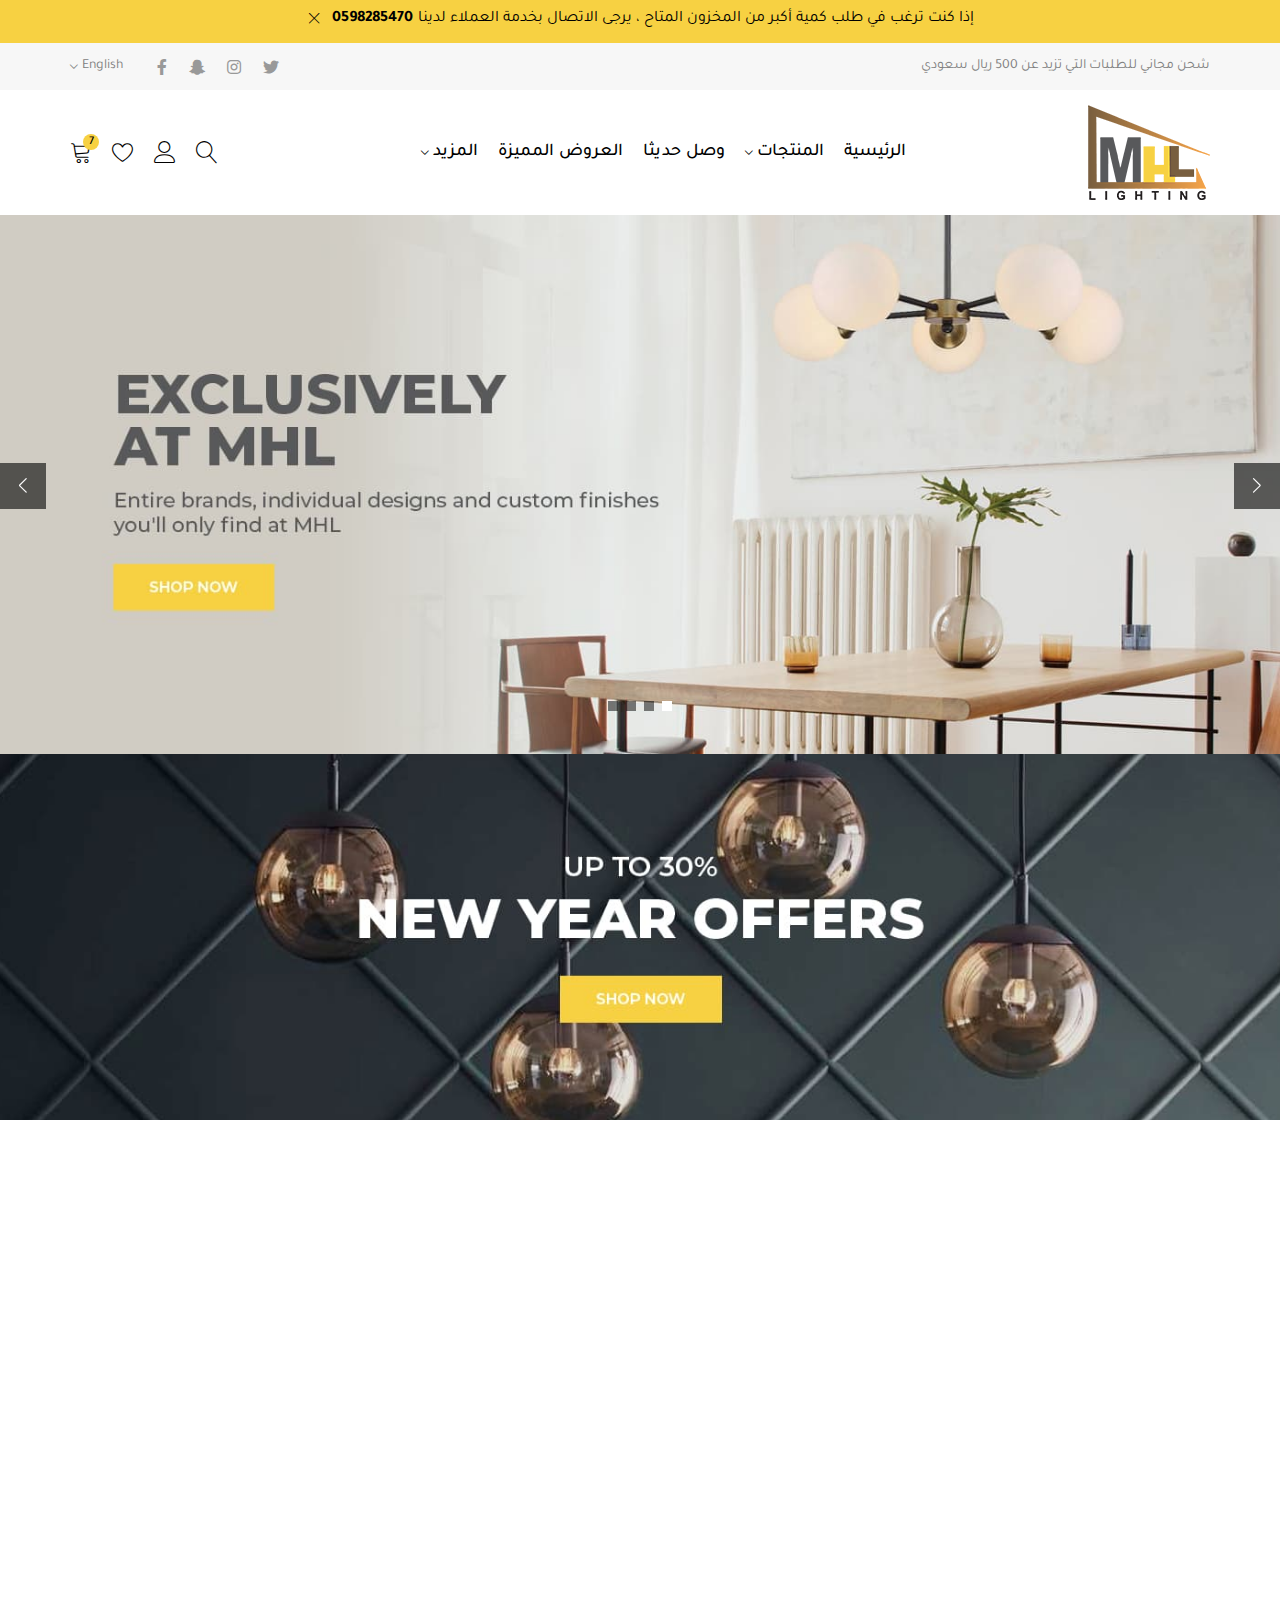
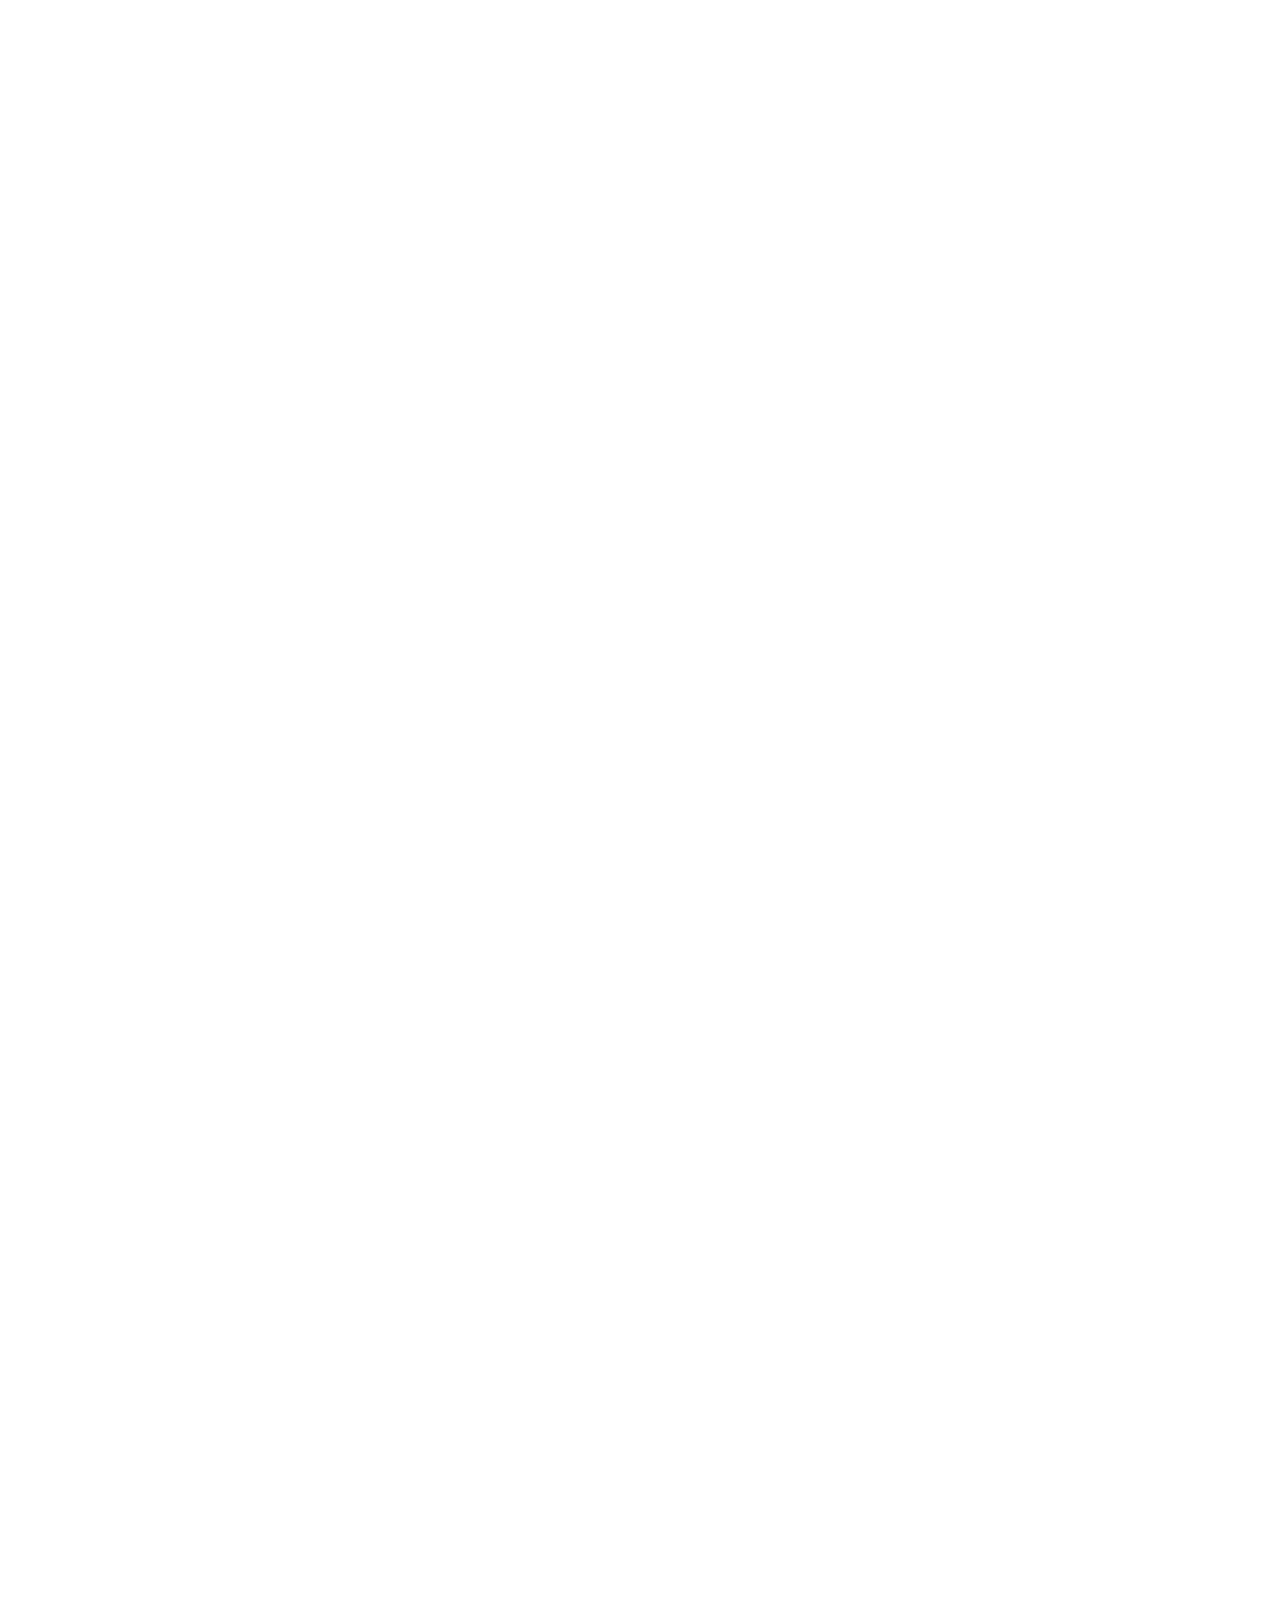
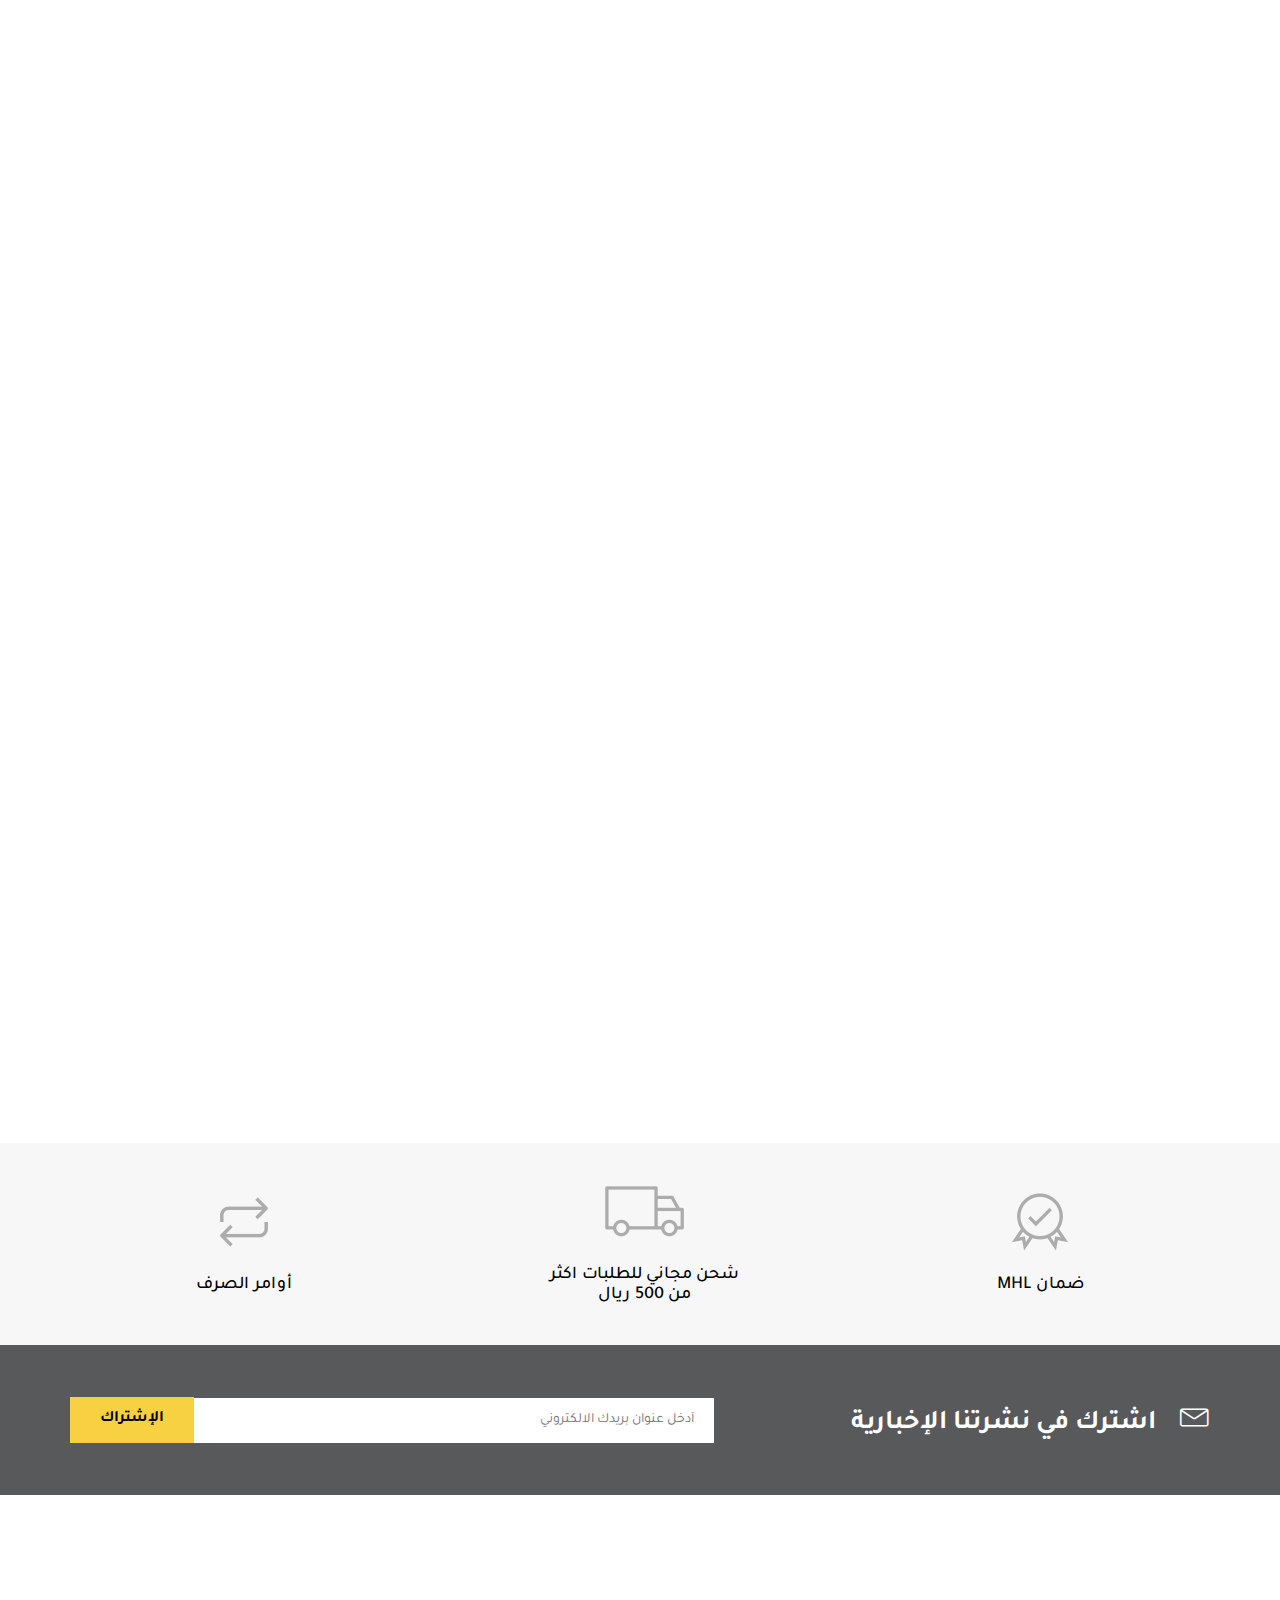
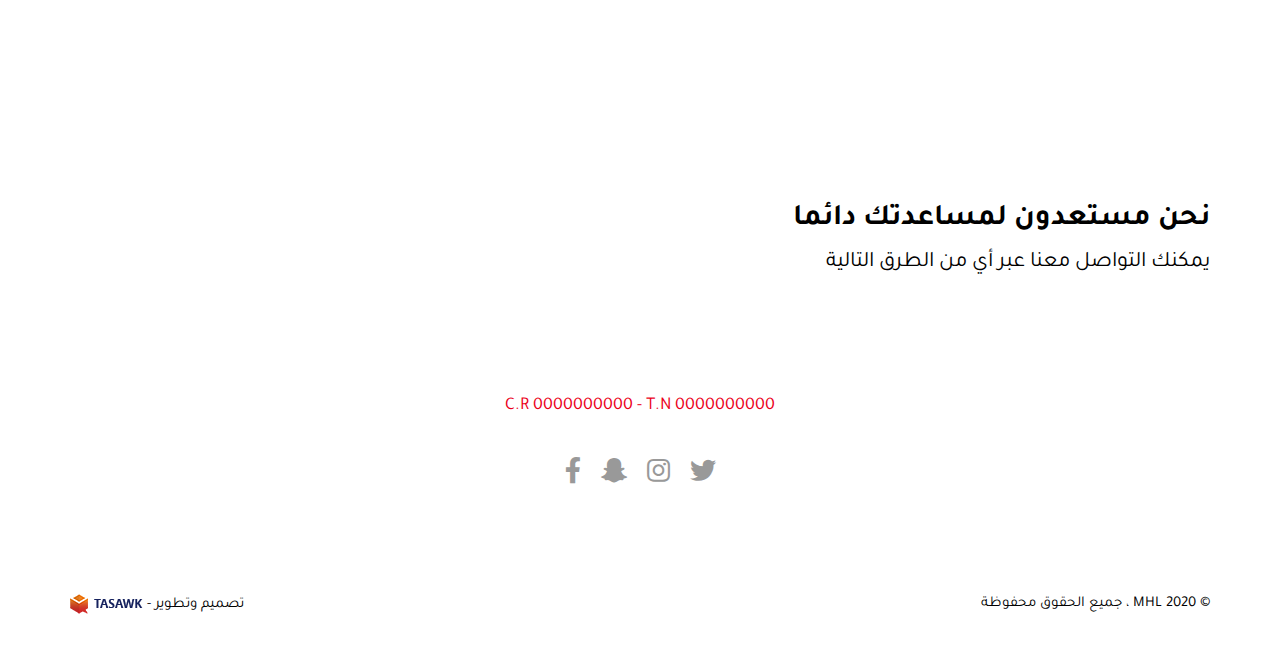
==== index.html @ 30c75af3 "first commit" ====
<!DOCTYPE html>
<html lang="ar" dir="rtl">
  <head>
    <meta charset="UTF-8" />
    <meta name="viewport" content="width=device-width, initial-scale=1.0" />
    <link rel="stylesheet" href="./css/vendor/all.min.css" />
    <link rel="stylesheet" href="./css/vendor/linear.css" />
    <link rel="stylesheet" href="./css/vendor/bootstrap.min.css" />
    <link rel="stylesheet" href="./css/vendor/bootstrap-rtl.min.css" />
    <link rel="stylesheet" href="./css/vendor/aos.css" />
    <link rel="stylesheet" href="./css/vendor/swiper-bundle.css" />
    <link rel="stylesheet" href="./css/main.css" />
    <link rel="shortcut icon" href="./images/favicon.png" />
    <title>محمصة وولف للقهوة المختصة</title>
  </head><!DOCTYPE html>
  <html lang="en" dir="ltr">
    <head>
      <meta charset="UTF-8" />
      <meta name="viewport" content="width=device-width, initial-scale=1.0" />
      <link rel="stylesheet" href="./css/vendor/all.min.css" />
      <link rel="stylesheet" href="./css/vendor/linear.css" />
      <link rel="stylesheet" href="./css/vendor/bootstrap.min.css" />
      <link rel="stylesheet" href="./css/vendor/aos.css" />
      <link rel="stylesheet" href="./css/vendor/swiper-bundle.css" />
      <link rel="stylesheet" href="./css/main.css" />
      <link rel="shortcut icon" href="./images/favicon.png" />
      <title>MODERN HOME LIGHTING</title>
    </head>
  
    <body class="overflow">
      <div class="pre-loader">
        <div class="content">
          <div class="lds-grid">
            <div></div>
            <div></div>
            <div></div>
            <div></div>
            <div></div>
            <div></div>
            <div></div>
            <div></div>
            <div></div>
          </div>
        </div>
      </div>
  
      <nav>
        <div class="nav-top">
          <div class="top" id="top">
            <p>
              إذا كنت ترغب في طلب كمية أكبر من المخزون المتاح ،
              يرجى الاتصال بخدمة العملاء لدينا
              <span class="num">0598285470</span>
              <span
                class="closeit"
                onclick="$('#top').fadeOut(300)"
                ><span class="lnr lnr-cross"></span
              ></span>
            </p>
          </div>
          <div class="bottom">
          <div class="c2">
            <div class="top-head flex-center">
              <p>شحن مجاني للطلبات التي تزيد عن 500 ريال سعودي</p>
            </div>
            <div class="top-body flex-center">
              <div class="social flex-center">
                <div class="social-icon twitter">
                  <a class="flex-center" href="#">
                    <i class="fab fa-twitter"></i
                  ></a>
                </div>
                <div class="social-icon insta">
                  <a class="flex-center" href="#">
                    <i class="fab fa-instagram"></i
                  ></a>
                </div>
                <div class="social-icon snap">
                  <a class="flex-center" href="#">
                    <i class="fab fa-snapchat-ghost"></i
                  ></a>
                </div>
                <div class="social-icon fb">
                  <a class="flex-center" href="#">
                    <i class="fab fa-facebook-f"></i
                  ></a>
                </div>
              </div>
                <div class="top-setting nav-lang">
                  <span class="setting-anchor"> English</span>
                  <div class="top-dropDown">
                    <a href="./index.html" class="drop-link fixall"> <img src="./images/icons/ar.png" alt="ar"> العربية</a>
                    <a href="./index-en.html" class="drop-link fixall"><img src="./images/icons/en.png" alt="en">  English</a>
                  </div>
              </div>
            </div>
          </div>
        </div>
        </div>
        <div class="nav-bottom">
          <div class="c2">
            <div class="nav-logo">
              <a href="#">
                <img src="./images/logo.png" alt=".." />
              </a>
            </div>
            <div class="nava" id="nava">
              <div class="nava-content" id="nava-content">
                <ul>
                  <li><a href="#"> الرئيسية</a></li>
                  <li class="top-setting sm-slide">
                      <a class="setting-anchor drop"
                        >المنتجات</span
                      ></a>
                      <div class="top-dropDown">
                        <a href="#" class="drop-link fixall"><img src="./images/icons/drop.png" alt=".">جميع المنتجات</a>
                        <div class="top-setting in-menu sm-slide">
                          <a class="setting-anchor drop"
                            ><img src="./images/icons/drop.png" alt=".."> إضاءة داخلية</span
                          ></a>
                          <div class="top-dropDown">
                            <a href="#" class="drop-link fixall"><img src="./images/icons/drop.png" alt="..">إنارة الأسقف</a>
                            <a href="#" class="drop-link fixall"><img src="./images/icons/drop.png" alt=".">فريمات
                            </a>
                            <a href="#" class="drop-link fixall"><img src="./images/icons/drop.png" alt=".">الثريات
                            </a>
                            <a href="#" class="drop-link fixall"><img src="./images/icons/drop.png" alt="."> العلاقات
                            </a>
                            <a href="#" class="drop-link fixall"><img src="./images/icons/drop.png" alt=".">الجداريات
                            </a>
                            <a href="#" class="drop-link fixall"><img src="./images/icons/drop.png" alt=".">الفوانيس
                            </a>
                            <a href="#" class="drop-link fixall"><img src="./images/icons/drop.png" alt=".">المصابيح الزخرفية
                            </a>
                            <a href="#" class="drop-link fixall"><img src="./images/icons/drop.png" alt=".">رفائيل المنيوم
                            </a>
                            <a href="#" class="drop-link fixall"><img src="./images/icons/drop.png" alt=".">شريط LED
                            </a>
                          </div>
                        </div>
                        <div class="top-setting in-menu sm-slide">
                          <a class="setting-anchor drop"
                            ><img src="./images/icons/drop.png" alt=".."> إضاءة خارجية</span
                          ></a>
                          <div class="top-dropDown">
                            <a href="#" class="drop-link fixall"><img src="./images/icons/drop.png" alt="..">إنارة الأسقف</a>
                            <a href="#" class="drop-link fixall"><img src="./images/icons/drop.png" alt=".">فريمات
                            </a>
                            <a href="#" class="drop-link fixall"><img src="./images/icons/drop.png" alt=".">الثريات
                            </a>
                            <a href="#" class="drop-link fixall"><img src="./images/icons/drop.png" alt="."> العلاقات
                            </a>
                            <a href="#" class="drop-link fixall"><img src="./images/icons/drop.png" alt=".">الجداريات
                            </a>
                            <a href="#" class="drop-link fixall"><img src="./images/icons/drop.png" alt=".">الفوانيس
                            </a>
                            <a href="#" class="drop-link fixall"><img src="./images/icons/drop.png" alt=".">المصابيح الزخرفية
                            </a>
                            <a href="#" class="drop-link fixall"><img src="./images/icons/drop.png" alt=".">رفائيل المنيوم
                            </a>
                            <a href="#" class="drop-link fixall"><img src="./images/icons/drop.png" alt=".">شريط LED
                            </a>
                          </div>
                        </div>
                        <div class="top-setting in-menu sm-slide">
                          <a class="setting-anchor drop"
                            ><img src="./images/icons/drop.png" alt="..">المفاتيح والمقابس</span
                          ></a>
                          <div class="top-dropDown">
                            <a href="#" class="drop-link fixall"><img src="./images/icons/drop.png" alt="..">إنارة الأسقف</a>
                            <a href="#" class="drop-link fixall"><img src="./images/icons/drop.png" alt=".">فريمات
                            </a>
                            <a href="#" class="drop-link fixall"><img src="./images/icons/drop.png" alt=".">الثريات
                            </a>
                            <a href="#" class="drop-link fixall"><img src="./images/icons/drop.png" alt="."> العلاقات
                            </a>
                            <a href="#" class="drop-link fixall"><img src="./images/icons/drop.png" alt=".">الجداريات
                            </a>
                            <a href="#" class="drop-link fixall"><img src="./images/icons/drop.png" alt=".">الفوانيس
                            </a>
                            <a href="#" class="drop-link fixall"><img src="./images/icons/drop.png" alt=".">المصابيح الزخرفية
                            </a>
                            <a href="#" class="drop-link fixall"><img src="./images/icons/drop.png" alt=".">رفائيل المنيوم
                            </a>
                            <a href="#" class="drop-link fixall"><img src="./images/icons/drop.png" alt=".">شريط LED
                            </a>
                          </div>
                        </div>
                        <a href="#" class="drop-link fixall"><img src="./images/icons/drop.png" alt=".">المنزل الذكي</a>
                      </div>
                  </li>
                  <li><a href="#"> وصل حديثا</a></li>
                  <li><a href="#">العروض المميزة</a></li>
                  <li class="top-setting sm-slide">
                    <a class="setting-anchor drop"
                      >المزيد</span
                    ></a>
                    <div class="top-dropDown">
                      <a href="#" class="drop-link fixall"><img src="./images/icons/drop.png" alt="."> جميع المنتجات</a>
                      <div class="top-setting in-menu sm-slide">
                        <a class="setting-anchor drop"
                          ><img src="./images/icons/drop.png" alt=".."> إضاءة داخلية</span
                        ></a>
                        <div class="top-dropDown">
                          <a href="#" class="drop-link fixall"><img src="./images/icons/drop.png" alt="..">إنارة الأسقف</a>
                          <a href="#" class="drop-link fixall"><img src="./images/icons/drop.png" alt=".">فريمات
                          </a>
                          <a href="#" class="drop-link fixall"><img src="./images/icons/drop.png" alt=".">الثريات
                          </a>
                          <a href="#" class="drop-link fixall"><img src="./images/icons/drop.png" alt="."> العلاقات
                          </a>
                          <a href="#" class="drop-link fixall"><img src="./images/icons/drop.png" alt=".">الجداريات
                          </a>
                          <a href="#" class="drop-link fixall"><img src="./images/icons/drop.png" alt=".">الفوانيس
                          </a>
                          <a href="#" class="drop-link fixall"><img src="./images/icons/drop.png" alt=".">المصابيح الزخرفية
                          </a>
                          <a href="#" class="drop-link fixall"><img src="./images/icons/drop.png" alt=".">رفائيل المنيوم
                          </a>
                          <a href="#" class="drop-link fixall"><img src="./images/icons/drop.png" alt=".">شريط LED
                          </a>
                        </div>
                      </div>
                      <div class="top-setting in-menu sm-slide">
                        <a class="setting-anchor drop"
                          ><img src="./images/icons/drop.png" alt=".."> إضاءة خارجية</span
                        ></a>
                        <div class="top-dropDown">
                          <a href="#" class="drop-link fixall"><img src="./images/icons/drop.png" alt="..">إنارة الأسقف</a>
                          <a href="#" class="drop-link fixall"><img src="./images/icons/drop.png" alt=".">فريمات
                          </a>
                          <a href="#" class="drop-link fixall"><img src="./images/icons/drop.png" alt=".">الثريات
                          </a>
                          <a href="#" class="drop-link fixall"><img src="./images/icons/drop.png" alt="."> العلاقات
                          </a>
                          <a href="#" class="drop-link fixall"><img src="./images/icons/drop.png" alt=".">الجداريات
                          </a>
                          <a href="#" class="drop-link fixall"><img src="./images/icons/drop.png" alt=".">الفوانيس
                          </a>
                          <a href="#" class="drop-link fixall"><img src="./images/icons/drop.png" alt=".">المصابيح الزخرفية
                          </a>
                          <a href="#" class="drop-link fixall"><img src="./images/icons/drop.png" alt=".">رفائيل المنيوم
                          </a>
                          <a href="#" class="drop-link fixall"><img src="./images/icons/drop.png" alt=".">شريط LED
                          </a>
                        </div>
                      </div>
                      <div class="top-setting in-menu sm-slide">
                        <a class="setting-anchor drop"
                          ><img src="./images/icons/drop.png" alt="..">المفاتيح والمقابس</span
                        ></a>
                        <div class="top-dropDown">
                          <a href="#" class="drop-link fixall"><img src="./images/icons/drop.png" alt="..">إنارة الأسقف</a>
                          <a href="#" class="drop-link fixall"><img src="./images/icons/drop.png" alt=".">فريمات
                          </a>
                          <a href="#" class="drop-link fixall"><img src="./images/icons/drop.png" alt=".">الثريات
                          </a>
                          <a href="#" class="drop-link fixall"><img src="./images/icons/drop.png" alt="."> العلاقات
                          </a>
                          <a href="#" class="drop-link fixall"><img src="./images/icons/drop.png" alt=".">الجداريات
                          </a>
                          <a href="#" class="drop-link fixall"><img src="./images/icons/drop.png" alt=".">الفوانيس
                          </a>
                          <a href="#" class="drop-link fixall"><img src="./images/icons/drop.png" alt=".">المصابيح الزخرفية
                          </a>
                          <a href="#" class="drop-link fixall"><img src="./images/icons/drop.png" alt=".">رفائيل المنيوم
                          </a>
                          <a href="#" class="drop-link fixall"><img src="./images/icons/drop.png" alt=".">شريط LED
                          </a>
                        </div>
                      </div>
                      <a href="#" class="drop-link fixall"><img src="./images/icons/drop.png" alt=".">المنزل الذكي</a>
                    </div>
                </li>
                </ul>
              </div>
            </div>
            <div class="nav-icons">
              <div class="menu" id="nava-icon">
                <span class="lnr lnr-menu ico"></span>
              </div>
              <div class="search-btn" id="search-btn">
                <span class="lnr lnr-magnifier ico"></span>
              </div>
              <div class="top-settings user">
                <div class="top-setting">
                  <span class="setting-anchor"
                    ><span class="lnr lnr-user ico"></span
                  ></span>
                  <div class="top-dropDown">
                    <a href="#" class="drop-link fixall">تسجيل الدخول</a>
                    <a href="#" class="drop-link fixall">تسجيل جديد</a>
                  </div>
                </div>
              </div>
              <div class="favourite" id="favourite-btn">
                <span class="lnr lnr-heart ico"></span>
              </div>
              <div class="cart" id="cart-btn">
                <span class="count">7</span>
                <span class="lnr lnr-cart ico"></span>
              </div>
            </div>
          </div>
        </div>
      </nav>
  
      <div class="search-form" id="search-form">
        <div class="close-search" id="close-search">
          <span class="lnr lnr-cross"></span>
        </div>
        <div class="search">
          <form action="#">
            <input
              type="text"
              id="search-input"
              placeholder="البحث"
              autocomplete="false"
            />
            <button class="searching">
              <span class="lnr lnr-magnifier"></span>
            </button>
          </form>
        </div>
      </div>
  
      <header>
        <div class="swiper-container">
          <div class="swiper-wrapper">
            <div class="swiper-slide">
              <a href="#"
                ><img src="./images/header/header.jpg" alt="slide1 banner"
              /></a>
            </div>
            <div class="swiper-slide">
              <a href="#"
                ><img src="./images/header/header.jpg" alt="slide1 banner"
              /></a>
            </div>
            <div class="swiper-slide">
              <a href="#"
                ><img src="./images/header/header.jpg" alt="slide1 banner"
              /></a>
            </div>
            <div class="swiper-slide">
              <a href="#"
                ><img src="./images/header/header.jpg" alt="slide1 banner"
              /></a>
            </div>
          </div>
  
          <div class="swiper-pagination"></div>
  
          <div class="swiper-button-prev"></div>
          <div class="swiper-button-next"></div>
        </div>
      </header>
  
      <section class="banner-container top">
          <div class="banner-content">
            <div class="banner">
              <a href="#"><img src="./images/banners/banner.jpg" alt="banner" /></a>
            </div>
          </div>
      </section>
  
      <section class="banner-container banners">
        <div class="c2">
          <div class="banner-content">
            <div class="banner" data-aos="fade-down-right">
              <a href="#"><img src="./images/banners/1.jpg" alt="banner" /></a>
            </div>
            <div class="banner" data-aos="fade-down-left">
              <a href="#"><img src="./images/banners/2.jpg" alt="banner" /></a>
            </div>
            <div class="banner" data-aos="fade-up-right">
              <a href="#"><img src="./images/banners/3.jpg" alt="banner" /></a>
            </div>
            <div class="banner" data-aos="fade-up-left">
              <a href="#"><img src="./images/banners/4.jpg" alt="banner" /></a>
            </div>
          </div></div>
      </section>
  
      <section class="product-slider">
        <div class="c2">
          <div class="s-head" data-aos="fade-left">
            <h3>وصل حديثا</h3>
          </div>
          <div class="products" data-aos="zoom-in">
            <div class="s-container s-containe">
              <div class="swiper-wrapper">
                <div class="swiper-slide">
                  <div class="product">
                    <div class="product-img">
                      <a href="#">
                        <img src="./images/products/1.jpg" alt="product" />
                        <div class="icon">29٪ خصم</div>
                      </a>
                    </div>
                    <div class="product-disc">
                      <h5><a href="#">مصباح رمادي معلق</a></h5>
  
                      <div class="price flex-center">
                        <div class="now"><span>500</span> <span>ريال</span></div>
                        <div class="price-sale"><span>699</span> <span>ريال</span></div>
                      </div>
  
                    </div>
                  </div>
                </div>
                <div class="swiper-slide">
                  <div class="product">
                    <div class="product-img">
                      <a href="#">
                        <img src="./images/products/2.jpg" alt="product" />
                        <div class="icon">29٪ خصم</div>
                      </a>
                    </div>
                    <div class="product-disc">
                      <h5><a href="#">مصباح رمادي معلق</a></h5>
  
                      <div class="price flex-center">
                        <div class="now"><span>500</span> <span>ريال</span></div>
                        <div class="price-sale"><span>699</span> <span>ريال</span></div>
                      </div>
  
                    </div>
                  </div>
                </div>
                <div class="swiper-slide">
                  <div class="product">
                    <div class="product-img">
                      <a href="#">
                        <img src="./images/products/3.jpg" alt="product" />
                        <div class="icon">29٪ خصم</div>
                      </a>
                    </div>
                    <div class="product-disc">
                      <h5><a href="#">مصباح رمادي معلق</a></h5>
  
                      <div class="price flex-center">
                        <div class="now"><span>500</span> <span>ريال</span></div>
                        <div class="price-sale"><span>699</span> <span>ريال</span></div>
                      </div>
  
                    </div>
                  </div>
                </div>
                <div class="swiper-slide">
                  <div class="product">
                    <div class="product-img">
                      <a href="#">
                        <img src="./images/products/4.jpg" alt="product" />
                        <div class="icon">29٪ خصم</div>
                      </a>
                    </div>
                    <div class="product-disc">
                      <h5><a href="#">مصباح رمادي معلق</a></h5>
  
                      <div class="price flex-center">
                        <div class="now"><span>500</span> <span>ريال</span></div>
                        <div class="price-sale"><span>699</span> <span>ريال</span></div>
                      </div>
  
                    </div>
                  </div>
                </div>
              </div>
  
              <div class="swiper-pagination"></div>
  
              <div class="swiper-button-prev"></div>
              <div class="swiper-button-next"></div>
            </div>
          </div>
        </div>
      </section>
  
      <div id="banner2" class="banner-container">
          <div class="banner-content">
            <div class="banner" data-aos="flip-up">
              <a href="#"><img src="./images/banners/banner2.jpg" alt="banner" /></a>
            </div>
          </div>
      </div>
  
      <section class="product-slider">
        <div class="c2">
          <div class="s-head" data-aos="fade-left">
            <h3>الافضل مبيعا</h3>
          </div>
          <div class="products" data-aos="zoom-in">
            <div class="s-container s-containe">
              <div class="swiper-wrapper">
                <div class="swiper-slide">
                  <div class="product">
                    <div class="product-img">
                      <a href="#">
                        <img src="./images/products/1.jpg" alt="product" />
                        <div class="icon">29٪ خصم</div>
                      </a>
                    </div>
                    <div class="product-disc">
                      <h5><a href="#">مصباح رمادي معلق</a></h5>
  
                      <div class="price flex-center">
                        <div class="now"><span>500</span> <span>ريال</span></div>
                        <div class="price-sale"><span>699</span> <span>ريال</span></div>
                      </div>
  
                    </div>
                  </div>
                </div>
                <div class="swiper-slide">
                  <div class="product">
                    <div class="product-img">
                      <a href="#">
                        <img src="./images/products/2.jpg" alt="product" />
                        <div class="icon">29٪ خصم</div>
                      </a>
                    </div>
                    <div class="product-disc">
                      <h5><a href="#">مصباح رمادي معلق</a></h5>
  
                      <div class="price flex-center">
                        <div class="now"><span>500</span> <span>ريال</span></div>
                        <div class="price-sale"><span>699</span> <span>ريال</span></div>
                      </div>
  
                    </div>
                  </div>
                </div>
                <div class="swiper-slide">
                  <div class="product">
                    <div class="product-img">
                      <a href="#">
                        <img src="./images/products/3.jpg" alt="product" />
                        <div class="icon">29٪ خصم</div>
                      </a>
                    </div>
                    <div class="product-disc">
                      <h5><a href="#">مصباح رمادي معلق</a></h5>
  
                      <div class="price flex-center">
                        <div class="now"><span>500</span> <span>ريال</span></div>
                        <div class="price-sale"><span>699</span> <span>ريال</span></div>
                      </div>
  
                    </div>
                  </div>
                </div>
                <div class="swiper-slide">
                  <div class="product">
                    <div class="product-img">
                      <a href="#">
                        <img src="./images/products/4.jpg" alt="product" />
                        <div class="icon">29٪ خصم</div>
                      </a>
                    </div>
                    <div class="product-disc">
                      <h5><a href="#">مصباح رمادي معلق</a></h5>
  
                      <div class="price flex-center">
                        <div class="now"><span>500</span> <span>ريال</span></div>
                        <div class="price-sale"><span>699</span> <span>ريال</span></div>
                      </div>
  
                    </div>
                  </div>
                </div>
              </div>
  
              <div class="swiper-pagination"></div>
  
              <div class="swiper-button-prev"></div>
              <div class="swiper-button-next"></div>
            </div>
          </div>
        </div>
      </section>
  
      <section class="product-slider">
        <div class="c2">
          <div class="s-head" data-aos="fade-left">
            <h3>مبيعات الجملة</h3>
          </div>
          <div class="products" data-aos="zoom-in">
            <div class="s-container s-containe">
              <div class="swiper-wrapper">
                <div class="swiper-slide">
                  <div class="product">
                    <div class="product-img">
                      <a href="#">
                        <img src="./images/products/1.jpg" alt="product" />
                        <div class="icon">29٪ خصم</div>
                      </a>
                    </div>
                    <div class="product-disc">
                      <h5><a href="#">مصباح رمادي معلق</a></h5>
  
                      <div class="price flex-center">
                        <div class="now"><span>500</span> <span>ريال</span></div>
                        <div class="price-sale"><span>699</span> <span>ريال</span></div>
                      </div>
  
                    </div>
                  </div>
                </div>
                <div class="swiper-slide">
                  <div class="product">
                    <div class="product-img">
                      <a href="#">
                        <img src="./images/products/2.jpg" alt="product" />
                        <div class="icon">29٪ خصم</div>
                      </a>
                    </div>
                    <div class="product-disc">
                      <h5><a href="#">مصباح رمادي معلق</a></h5>
  
                      <div class="price flex-center">
                        <div class="now"><span>500</span> <span>ريال</span></div>
                        <div class="price-sale"><span>699</span> <span>ريال</span></div>
                      </div>
  
                    </div>
                  </div>
                </div>
                <div class="swiper-slide">
                  <div class="product">
                    <div class="product-img">
                      <a href="#">
                        <img src="./images/products/3.jpg" alt="product" />
                        <div class="icon">29٪ خصم</div>
                      </a>
                    </div>
                    <div class="product-disc">
                      <h5><a href="#">مصباح رمادي معلق</a></h5>
  
                      <div class="price flex-center">
                        <div class="now"><span>500</span> <span>ريال</span></div>
                        <div class="price-sale"><span>699</span> <span>ريال</span></div>
                      </div>
  
                    </div>
                  </div>
                </div>
                <div class="swiper-slide">
                  <div class="product">
                    <div class="product-img">
                      <a href="#">
                        <img src="./images/products/4.jpg" alt="product" />
                        <div class="icon">29٪ خصم</div>
                      </a>
                    </div>
                    <div class="product-disc">
                      <h5><a href="#">مصباح رمادي معلق</a></h5>
  
                      <div class="price flex-center">
                        <div class="now"><span>500</span> <span>ريال</span></div>
                        <div class="price-sale"><span>699</span> <span>ريال</span></div>
                      </div>
  
                    </div>
                  </div>
                </div>
              </div>
  
              <div class="swiper-pagination"></div>
  
              <div class="swiper-button-prev"></div>
              <div class="swiper-button-next"></div>
            </div>
          </div>
        </div>
      </section>
  
      <section class="banner-container banners banner-two">
        <div class="c2">
          <div class="banner-content">
            <div class="banner" data-aos="fade-left">
              <a href="#"><img src="./images/banners/5.jpg" alt="banner" /></a>
            </div>
            <div class="banner" data-aos="fade-right">
              <a href="#"><img src="./images/banners/6.jpg" alt="banner" /></a>
            </div>
          </div>
        </div>
      </section>
  
      <section class="notes">
        <div class="c2">
          <div class="notes-content">
            <div class="note">
              <div class="note-icon"><img src="./images/icons/1.png" alt=".."></div>
              <div class="note-body">
                <h4>ضمان MHL</h4>
              </div>
            </div>
            <div class="note">
              <div class="note-icon"><img src="./images/icons/2.png" alt=".."></div>
              <div class="note-body">
                <h4>شحن مجاني للطلبات
                  اكثر من 500 ريال</h4>
              </div>
            </div>
            <div class="note">
              <div class="note-icon"><img src="./images/icons/3.png" alt=".."></div>
              <div class="note-body">
                <h4>أوامر الصرف</h4>
              </div>
            </div>
          </div>
        </div>
      </section>
  
      <section class="newsletter">
        <div class="c2">
          <div class="news-body">
            <div class="news-text"> 
              <span class="lnr lnr-envelope"></span>
              <h3> اشترك في نشرتنا الإخبارية</h3>
            </div>
            <form action="#">
              <input type="text" placeholder="أدخل عنوان بريدك الالكتروني" />
              <button class="send-btn flex-center">
                الإشتراك
              </button>
            </form>
          </div> 
         </div>
      </section>
  
      <footer>
        <div class="c2">
          <div class="footer-top">
            <div 
             class="footer-logo"
             data-aos="fade-left"
             data-aos-delay="300">
              <img src="./images/logo.png" alt="..">
              <p>لوريم ايبسوم دولار سيت أميت ,كونسيكتيتور أدايبا يسكينج أليايت,سيت دو أيوسمود تيمبور

                أنكايديديونتيوت لابوري ات دولار ماجنا أليكيوا</p>
            </div>
            <div
              class="info footer-list"
              data-aos="fade-left"
              data-aos-delay="0"
              data-target="#collapse1"
              aria-expanded="false"
              aria-controls="collapse1"
            >
              <div class="head">
                <h4>معلومات <span class="lnr lnr-chevron-down"></span></h4>
              </div>
              <ul id="collapse1">
                <li><a href="#">من نحن</a></li>
                <li><a href="#">معلومات الشحن</a></li>
                <li><a href="#">الخصوصية</a></li>
                <li><a href="#">شروط الاستخدام</a></li>
              </ul>
            </div>
            <div
              class="cust footer-list"
              data-aos="fade-left"
              data-aos-delay="200"
              data-target="#collapse3"
              aria-expanded="false"
              aria-controls="collapse3"
            >
              <div class="head">
                <h4>
                  خدمة العملاء <span class="lnr lnr-chevron-down"></span>
                </h4>
              </div>
              <ul id="collapse3">
                <li><a href="#">اتصل بنا</a></li>
                <li><a href="#">ارجاع الطلب</a></li>
                <li><a href="#">خريطة الموقع</a></li>
              </ul>
            </div>
            <div
              class="adds footer-list"
              data-aos="fade-left"
              data-aos-delay="300"
              data-target="#collapse2"
              aria-expanded="false"
              aria-controls="collapse2"
            >
              <div class="head">
                <h4>اضافات <span class="lnr lnr-chevron-down"></span></h4>
              </div>
              <ul id="collapse2">
                <li><a href="#">الشركات </a></li>
                <li><a href="#">قسائم الهدايا</a></li>
                <li><a href="#">الشركات التابعة</a></li>
                <li><a href="#">العروض المميزة</a></li>
              </ul>
            </div>
            <div
              class="account footer-list"
              data-aos="fade-right"
              data-aos-delay="400"
              data-target="#collapse4"
              aria-expanded="false"
              aria-controls="collapse4"
            >
              <div class="head">
                <h4>حسابى <span class="lnr lnr-chevron-down"></span></h4>
              </div>
              <ul id="collapse4">
                <li><a href="#">حسابى</a></li>
                <li><a href="#">طلباتى</a></li>
                <li><a href="#">قائمة رغباتى</a></li>
                <li><a href="#">القائمة البريدية</a></li>
              </ul>
            </div>
          </div>
          <div class="contact">
            <div class="contact-head">
              <h2>نحن مستعدون لمساعدتك دائما</h2>
              <p>يمكنك التواصل معنا عبر أي من الطرق التالية</p>
            </div>
            <div class="contact-content">
            <div class="contact-info"   data-aos="fade-left"
            data-aos-delay="300">
              <div class="contact-icon">
                <div class="icon"><i class="fas fa-exclamation-circle"></i></div>
              </div>
              <div class="contact-body">
                <h3>الموقع</h3>
                <h4>الملز - الرياض</h4>
              </div>
            </div>
            <div class="contact-info"   data-aos="fade-left"
            data-aos-delay="0">
              <div class="contact-icon">
                <div class="icon"><i class="fas fa-envelope"></i></div>
              </div>
              <div class="contact-body">
                <h3>الدعم عبر البريد الإلكتروني</h3>
                <h4><a href="mailto:info@mhl.com">info@mhl.com</a></h4>
              </div>
            </div>
            <div class="contact-info"   data-aos="fade-right"
            data-aos-delay="0">
              <div class="contact-icon">
                <div class="icon"><i class="fas fa-phone-alt"></i></div>
              </div>
              <div class="contact-body">
                <h3>الدعم عبر الهاتف</h3>
                <h4><a href="tel:920006618"> 920006618</a></h4>
              </div>
            </div>
            <div class="contact-info"  data-aos="fade-right"
            data-aos-delay="300">
              <div class="contact-icon">
                <div class="icon"><i class="fab fa-whatsapp"></i></div>
              </div>
              <div class="contact-body">
                <h3>رسالة Whatsapp</h3>
                <h4> <a href="tel:0542431000">0542431000</a></h4>
              </div>
            </div>
          </div>
          <div class="num">C.R 0000000000  <span>-</span><br>   T.N 0000000000</div>
          </div>
          <div class="social flex-center">
            <div class="social-icon ">
              <a class="flex-center" href="#">
                <i class="fab fa-twitter"></i
              ></a>
            </div>
            <div class="social-icon ">
              <a class="flex-center" href="#">
                <i class="fab fa-instagram"></i
              ></a>
            </div>
            <div class="social-icon ">
              <a class="flex-center" href="#">
                <i class="fab fa-snapchat-ghost"></i
              ></a>
            </div>
            <div class="social-icon ">
              <a class="flex-center" href="#">
                <i class="fab fa-facebook-f"></i
              ></a>
            </div>
          </div>
          <div class="payment" data-aos="zoom-in" data-aos-offset="0">
            <img src="./images/footer/1.png" alt=".." />
            <img src="./images/footer/2.png" alt=".." />
            <img src="./images/footer/3.png" alt=".." />
            <img src="./images/footer/4.png" alt=".." />
            <img src="./images/footer/5.png" alt=".." />
            <img src="./images/footer/6.png" alt=".." />
          </div>
          <div class="credit">
            <p>&copy; MHL 2020 ، جميع الحقوق محفوظة</p>
            <p>
              تصميم وتطوير -
              <a href="https://tasawk.com.sa/" target="_blank"
                ><img src="./images/icons/footer-en.png" alt=".."
              /></a>
            </p>
          </div>
        </div>
      </footer>
  
      <div
        id="up"
        class="up flex-center"
        onclick="window.scroll({top: 0,behavior: 'smooth'});"
      >
        <i class="fas fa-chevron-up"></i>
      </div>
  
      <script src="./js/vendor/jquery.min.js"></script>
      <script src="./js/vendor/bootstrap.min.js"></script>
      <script src="./js/vendor/swiper-bundle.js"></script>
      <script src="./js/vendor/aos.js"></script>
      <script src="./js/main.js"></script>
    </body>
  </html>
  
</html>
---- css/vendor/linear.css ----
@font-face {
	font-family: 'Linearicons-Free';
	src:url('fonts/Linearicons-Free.eot?w118d');
	src:url('fonts/Linearicons-Free.eot?#iefixw118d') format('embedded-opentype'),
		url('fonts/Linearicons-Free.woff2?w118d') format('woff2'),
		url('fonts/Linearicons-Free.woff?w118d') format('woff'),
		url('fonts/Linearicons-Free.ttf?w118d') format('truetype'),
		url('fonts/Linearicons-Free.svg?w118d#Linearicons-Free') format('svg');
	font-weight: normal;
	font-style: normal;
}

.lnr {
	font-family: 'Linearicons-Free';
	speak: none;
	font-style: normal;
	font-weight: normal;
	font-variant: normal;
	text-transform: none;
	line-height: 1;

	/* Better Font Rendering =========== */
	-webkit-font-smoothing: antialiased;
	-moz-osx-font-smoothing: grayscale;
}

.lnr-home:before {
	content: "\e800";
}
.lnr-apartment:before {
	content: "\e801";
}
.lnr-pencil:before {
	content: "\e802";
}
.lnr-magic-wand:before {
	content: "\e803";
}
.lnr-drop:before {
	content: "\e804";
}
.lnr-lighter:before {
	content: "\e805";
}
.lnr-poop:before {
	content: "\e806";
}
.lnr-sun:before {
	content: "\e807";
}
.lnr-moon:before {
	content: "\e808";
}
.lnr-cloud:before {
	content: "\e809";
}
.lnr-cloud-upload:before {
	content: "\e80a";
}
.lnr-cloud-download:before {
	content: "\e80b";
}
.lnr-cloud-sync:before {
	content: "\e80c";
}
.lnr-cloud-check:before {
	content: "\e80d";
}
.lnr-database:before {
	content: "\e80e";
}
.lnr-lock:before {
	content: "\e80f";
}
.lnr-cog:before {
	content: "\e810";
}
.lnr-trash:before {
	content: "\e811";
}
.lnr-dice:before {
	content: "\e812";
}
.lnr-heart:before {
	content: "\e813";
}
.lnr-star:before {
	content: "\e814";
}
.lnr-star-half:before {
	content: "\e815";
}
.lnr-star-empty:before {
	content: "\e816";
}
.lnr-flag:before {
	content: "\e817";
}
.lnr-envelope:before {
	content: "\e818";
}
.lnr-paperclip:before {
	content: "\e819";
}
.lnr-inbox:before {
	content: "\e81a";
}
.lnr-eye:before {
	content: "\e81b";
}
.lnr-printer:before {
	content: "\e81c";
}
.lnr-file-empty:before {
	content: "\e81d";
}
.lnr-file-add:before {
	content: "\e81e";
}
.lnr-enter:before {
	content: "\e81f";
}
.lnr-exit:before {
	content: "\e820";
}
.lnr-graduation-hat:before {
	content: "\e821";
}
.lnr-license:before {
	content: "\e822";
}
.lnr-music-note:before {
	content: "\e823";
}
.lnr-film-play:before {
	content: "\e824";
}
.lnr-camera-video:before {
	content: "\e825";
}
.lnr-camera:before {
	content: "\e826";
}
.lnr-picture:before {
	content: "\e827";
}
.lnr-book:before {
	content: "\e828";
}
.lnr-bookmark:before {
	content: "\e829";
}
.lnr-user:before {
	content: "\e82a";
}
.lnr-users:before {
	content: "\e82b";
}
.lnr-shirt:before {
	content: "\e82c";
}
.lnr-store:before {
	content: "\e82d";
}
.lnr-cart:before {
	content: "\e82e";
}
.lnr-tag:before {
	content: "\e82f";
}
.lnr-phone-handset:before {
	content: "\e830";
}
.lnr-phone:before {
	content: "\e831";
}
.lnr-pushpin:before {
	content: "\e832";
}
.lnr-map-marker:before {
	content: "\e833";
}
.lnr-map:before {
	content: "\e834";
}
.lnr-location:before {
	content: "\e835";
}
.lnr-calendar-full:before {
	content: "\e836";
}
.lnr-keyboard:before {
	content: "\e837";
}
.lnr-spell-check:before {
	content: "\e838";
}
.lnr-screen:before {
	content: "\e839";
}
.lnr-smartphone:before {
	content: "\e83a";
}
.lnr-tablet:before {
	content: "\e83b";
}
.lnr-laptop:before {
	content: "\e83c";
}
.lnr-laptop-phone:before {
	content: "\e83d";
}
.lnr-power-switch:before {
	content: "\e83e";
}
.lnr-bubble:before {
	content: "\e83f";
}
.lnr-heart-pulse:before {
	content: "\e840";
}
.lnr-construction:before {
	content: "\e841";
}
.lnr-pie-chart:before {
	content: "\e842";
}
.lnr-chart-bars:before {
	content: "\e843";
}
.lnr-gift:before {
	content: "\e844";
}
.lnr-diamond:before {
	content: "\e845";
}
.lnr-linearicons:before {
	content: "\e846";
}
.lnr-dinner:before {
	content: "\e847";
}
.lnr-coffee-cup:before {
	content: "\e848";
}
.lnr-leaf:before {
	content: "\e849";
}
.lnr-paw:before {
	content: "\e84a";
}
.lnr-rocket:before {
	content: "\e84b";
}
.lnr-briefcase:before {
	content: "\e84c";
}
.lnr-bus:before {
	content: "\e84d";
}
.lnr-car:before {
	content: "\e84e";
}
.lnr-train:before {
	content: "\e84f";
}
.lnr-bicycle:before {
	content: "\e850";
}
.lnr-wheelchair:before {
	content: "\e851";
}
.lnr-select:before {
	content: "\e852";
}
.lnr-earth:before {
	content: "\e853";
}
.lnr-smile:before {
	content: "\e854";
}
.lnr-sad:before {
	content: "\e855";
}
.lnr-neutral:before {
	content: "\e856";
}
.lnr-mustache:before {
	content: "\e857";
}
.lnr-alarm:before {
	content: "\e858";
}
.lnr-bullhorn:before {
	content: "\e859";
}
.lnr-volume-high:before {
	content: "\e85a";
}
.lnr-volume-medium:before {
	content: "\e85b";
}
.lnr-volume-low:before {
	content: "\e85c";
}
.lnr-volume:before {
	content: "\e85d";
}
.lnr-mic:before {
	content: "\e85e";
}
.lnr-hourglass:before {
	content: "\e85f";
}
.lnr-undo:before {
	content: "\e860";
}
.lnr-redo:before {
	content: "\e861";
}
.lnr-sync:before {
	content: "\e862";
}
.lnr-history:before {
	content: "\e863";
}
.lnr-clock:before {
	content: "\e864";
}
.lnr-download:before {
	content: "\e865";
}
.lnr-upload:before {
	content: "\e866";
}
.lnr-enter-down:before {
	content: "\e867";
}
.lnr-exit-up:before {
	content: "\e868";
}
.lnr-bug:before {
	content: "\e869";
}
.lnr-code:before {
	content: "\e86a";
}
.lnr-link:before {
	content: "\e86b";
}
.lnr-unlink:before {
	content: "\e86c";
}
.lnr-thumbs-up:before {
	content: "\e86d";
}
.lnr-thumbs-down:before {
	content: "\e86e";
}
.lnr-magnifier:before {
	content: "\e86f";
}
.lnr-cross:before {
	content: "\e870";
}
.lnr-menu:before {
	content: "\e871";
}
.lnr-list:before {
	content: "\e872";
}
.lnr-chevron-up:before {
	content: "\e873";
}
.lnr-chevron-down:before {
	content: "\e874";
}
.lnr-chevron-left:before {
	content: "\e875";
}
.lnr-chevron-right:before {
	content: "\e876";
}
.lnr-arrow-up:before {
	content: "\e877";
}
.lnr-arrow-down:before {
	content: "\e878";
}
.lnr-arrow-left:before {
	content: "\e879";
}
.lnr-arrow-right:before {
	content: "\e87a";
}
.lnr-move:before {
	content: "\e87b";
}
.lnr-warning:before {
	content: "\e87c";
}
.lnr-question-circle:before {
	content: "\e87d";
}
.lnr-menu-circle:before {
	content: "\e87e";
}
.lnr-checkmark-circle:before {
	content: "\e87f";
}
.lnr-cross-circle:before {
	content: "\e880";
}
.lnr-plus-circle:before {
	content: "\e881";
}
.lnr-circle-minus:before {
	content: "\e882";
}
.lnr-arrow-up-circle:before {
	content: "\e883";
}
.lnr-arrow-down-circle:before {
	content: "\e884";
}
.lnr-arrow-left-circle:before {
	content: "\e885";
}
.lnr-arrow-right-circle:before {
	content: "\e886";
}
.lnr-chevron-up-circle:before {
	content: "\e887";
}
.lnr-chevron-down-circle:before {
	content: "\e888";
}
.lnr-chevron-left-circle:before {
	content: "\e889";
}
.lnr-chevron-right-circle:before {
	content: "\e88a";
}
.lnr-crop:before {
	content: "\e88b";
}
.lnr-frame-expand:before {
	content: "\e88c";
}
.lnr-frame-contract:before {
	content: "\e88d";
}
.lnr-layers:before {
	content: "\e88e";
}
.lnr-funnel:before {
	content: "\e88f";
}
.lnr-text-format:before {
	content: "\e890";
}
.lnr-text-format-remove:before {
	content: "\e891";
}
.lnr-text-size:before {
	content: "\e892";
}
.lnr-bold:before {
	content: "\e893";
}
.lnr-italic:before {
	content: "\e894";
}
.lnr-underline:before {
	content: "\e895";
}
.lnr-strikethrough:before {
	content: "\e896";
}
.lnr-highlight:before {
	content: "\e897";
}
.lnr-text-align-left:before {
	content: "\e898";
}
.lnr-text-align-center:before {
	content: "\e899";
}
.lnr-text-align-right:before {
	content: "\e89a";
}
.lnr-text-align-justify:before {
	content: "\e89b";
}
.lnr-line-spacing:before {
	content: "\e89c";
}
.lnr-indent-increase:before {
	content: "\e89d";
}
.lnr-indent-decrease:before {
	content: "\e89e";
}
.lnr-pilcrow:before {
	content: "\e89f";
}
.lnr-direction-ltr:before {
	content: "\e8a0";
}
.lnr-direction-rtl:before {
	content: "\e8a1";
}
.lnr-page-break:before {
	content: "\e8a2";
}
.lnr-sort-alpha-asc:before {
	content: "\e8a3";
}
.lnr-sort-amount-asc:before {
	content: "\e8a4";
}
.lnr-hand:before {
	content: "\e8a5";
}
.lnr-pointer-up:before {
	content: "\e8a6";
}
.lnr-pointer-right:before {
	content: "\e8a7";
}
.lnr-pointer-down:before {
	content: "\e8a8";
}
.lnr-pointer-left:before {
	content: "\e8a9";
}
---- css/main.css ----
.overflow {
  overflow: hidden !important;
}

@font-face {
  font-family: "TajawalLight";
  src: url("../fonts/Tajawal-Light.woff2") format("woff2"), url("../fonts/Tajawal-Light.woff") format("woff");
  font-weight: normal;
  font-style: normal;
  font-display: swap;
}

@font-face {
  font-family: "TajawalRegular";
  src: url("../fonts/Tajawal-Regular.woff2") format("woff2"), url("../fonts/Tajawal-Regular.woff") format("woff");
  font-weight: normal;
  font-style: normal;
  font-display: swap;
}

@font-face {
  font-family: "TajawalMedium";
  src: url("../fonts/Tajawal-Medium.woff2") format("woff2"), url("../fonts/Tajawal-Medium.woff") format("woff");
  font-weight: 500;
  font-style: normal;
  font-display: swap;
}

@font-face {
  font-family: "TajawalBold";
  src: url("../fonts/Tajawal-Bold.woff2") format("woff2"), url("../fonts/Tajawal-Bold.woff") format("woff");
  font-weight: bold;
  font-style: normal;
  font-display: swap;
}

@font-face {
  font-family: "TajawalExtraBold";
  src: url("../fonts/Tajawal-ExtraBold.woff2") format("woff2"), url("../fonts/Tajawal-ExtraBold.woff") format("woff");
  font-weight: 800;
  font-style: normal;
  font-display: swap;
}

body {
  scroll-behavior: smooth;
  width: 100%;
  font-family: "TajawalRegular", "Tajawal", sans-serif;
  color: black;
  line-height: 1.2;
  font-size: 16px;
  font-weight: 400;
}

a {
  color: inherit;
  transition: all 0.5s;
}

a:hover {
  text-decoration: none;
}

a:focus {
  text-decoration: none;
}

.flex-center {
  display: flex;
  justify-content: center;
  align-items: center;
}

ul {
  list-style: none;
  margin: 0;
  padding: 0;
}

.c2 {
  width: 1140px;
  max-width: 100%;
  margin-right: auto;
  margin-left: auto;
}

@media (max-width: 1200px) {
  .c2 {
    padding: 0 40px;
  }
}

@media (max-width: 992px) {
  .c2 {
    padding: 0 15px;
  }
}

.dropdown {
  position: relative;
  cursor: pointer;
  display: inline-block;
}

.dropdown a {
  color: black;
}

.dropdown .dropdown-content {
  position: absolute;
  min-width: 100%;
  width: max-content;
  top: 102%;
  right: 50%;
  transform: translateX(50%);
  z-index: -1;
  opacity: 0;
  height: 0;
  overflow: hidden;
  transition: all 0.5s;
  text-align: center;
  background-color: #ffffff;
  box-shadow: 0px 5px 10px 0px #0000001f;
  padding: 5px 20px;
  border-radius: 10px;
}

.dropdown .dropdown-content a {
  font-size: 16px;
}

.dropdown:hover .dropdown-content {
  z-index: 15;
  opacity: 1;
  height: unset;
}

.slide {
  width: 100%;
  cursor: pointer;
}

.slide .drop {
  display: flex;
  align-items: flex-start;
  justify-content: space-between;
}

.slide .drop i {
  font-size: 11px;
  transition: all 0.5s;
}

.slide ul {
  display: none;
  margin-inline-start: 15px;
  text-align: start;
}

.slide-active .drop i {
  transform: rotate(180deg);
}

*::-webkit-scrollbar {
  width: 8px;
  background-color: #f5f5f5;
}

*::-webkit-scrollbar-thumb {
  border-radius: 0;
  box-shadow: inset 0 0 10px #4141414d;
  background: #be980f;
}

.pre-loader {
  width: 100%;
  height: 100vh;
  position: fixed;
  top: 0;
  left: 0;
  z-index: 999999;
  background-color: #fff;
  display: flex;
  justify-content: center;
  align-items: center;
}

.pre-loader .content {
  display: flex;
  align-items: center;
  justify-content: center;
  flex-direction: column;
}

.pre-loader .lds-grid {
  display: inline-block;
  position: relative;
  width: 80px;
  height: 80px;
}

.pre-loader .lds-grid div {
  position: absolute;
  width: 16px;
  height: 16px;
  border-radius: 50%;
  background: #f7d142;
  animation: lds-grid 1.2s linear infinite;
}

.pre-loader .lds-grid div:nth-child(1) {
  top: 8px;
  left: 8px;
  animation-delay: 0s;
}

.pre-loader .lds-grid div:nth-child(2) {
  top: 8px;
  left: 32px;
  animation-delay: -0.4s;
}

.pre-loader .lds-grid div:nth-child(3) {
  top: 8px;
  left: 56px;
  animation-delay: -0.8s;
}

.pre-loader .lds-grid div:nth-child(4) {
  top: 32px;
  left: 8px;
  animation-delay: -0.4s;
}

.pre-loader .lds-grid div:nth-child(5) {
  top: 32px;
  left: 32px;
  animation-delay: -0.8s;
}

.pre-loader .lds-grid div:nth-child(6) {
  top: 32px;
  left: 56px;
  animation-delay: -1.2s;
}

.pre-loader .lds-grid div:nth-child(7) {
  top: 56px;
  left: 8px;
  animation-delay: -0.8s;
}

.pre-loader .lds-grid div:nth-child(8) {
  top: 56px;
  left: 32px;
  animation-delay: -1.2s;
}

.pre-loader .lds-grid div:nth-child(9) {
  top: 56px;
  left: 56px;
  animation-delay: -1.6s;
}

.s-containe {
  width: 100%;
  overflow: hidden;
  margin: auto;
}

.s-containe .swiper-button-prev,
.s-containe .swiper-button-next {
  color: gray;
  transition: all 0.5s;
  top: 40%;
}

.s-containe .swiper-button-prev:after,
.s-containe .swiper-button-next:after {
  font-size: 12px;
}

.s-containe .swiper-button-prev:hover,
.s-containe .swiper-button-next:hover {
  color: white;
  background-color: black;
}

@media (max-width: 992px) {
  .s-containe .swiper-button-prev,
  .s-containe .swiper-button-next {
    display: none;
  }
}

.s-containe .swiper-button-prev {
  right: -45px;
}

.s-containe .swiper-button-next {
  left: -45px;
}

.s-containe .swiper-pagination {
  position: static;
  display: none;
}

@media (max-width: 992px) {
  .s-containe .swiper-pagination {
    display: block;
  }
}

.s-containe .swiper-pagination-bullet {
  width: 10px;
  height: 10px;
  border-radius: 0;
  background-color: rgba(0, 0, 0, 0.5);
  opacity: 1;
}

.s-containe .swiper-pagination-bullet-active {
  opacity: 1;
  background-color: #f7d142;
}

.s-containe .swiper-container-horizontal > .swiper-pagination-bullets .swiper-pagination-bullet {
  margin: 0 5px;
}

.s-head {
  margin-bottom: 40px;
  text-align: center;
}

.s-head h3 {
  margin: 0;
  font-size: 26px;
  font-family: TajawalMedium;
  position: relative;
}

@media (max-width: 576px) {
  .s-head h3 {
    margin-bottom: 20px;
  }
}

.product {
  padding-bottom: 20px;
}

.product .product-img {
  background-color: #f6f6f6;
  text-align: center;
  display: flex;
  justify-content: center;
  align-items: center;
  overflow: hidden;
  max-height: 260px;
  margin-bottom: 15px;
  position: relative;
}

.product .product-img img {
  transition: all 0.5s;
  max-width: 100%;
  transform: scale(1.02);
}

.product .product-img .icon {
  padding: 7px 10px;
  display: flex;
  justify-content: center;
  align-items: center;
  text-align: center;
  background-color: #f7d142;
  font-size: 14px;
  font-family: TajawalBold;
  position: absolute;
  top: 11px;
  left: 11px;
  cursor: pointer;
  transition: all 0.5s;
}

.product .product-img a:hover {
  color: black;
}

.product .product-disc {
  text-align: center;
}

.product .product-disc h5 {
  font-size: 16px;
  margin-bottom: 12px;
}

.product .product-disc h5:hover a {
  color: #f7d142;
}

.product .product-disc .price {
  margin-bottom: 20px;
}

.product .product-disc .price .now {
  font-size: 18px;
  font-family: TajawalBold;
}

.product .product-disc .price .price-sale {
  text-decoration: line-through;
  color: #757575;
  margin: 0 5px;
  font-size: 18px;
  font-weight: 400;
  display: flex;
}

.product .product-disc .price span {
  margin: 0 1px;
}

@media (max-width: 576px) {
  .product .product-disc .price {
    flex-direction: column;
  }
}

.product:hover .product-img img {
  transform: scale(1.005);
}

@media (max-width: 576px) {
  .product .product-disc .price .now,
  .product .product-disc .price .price-sale {
    font-size: 16px;
  }
  .product .product-disc .cart a {
    width: 110px;
    font-size: 13px;
  }
}

.product-slider {
  margin-top: 80px;
  position: relative;
  overflow: hidden;
}

@media (max-width: 576px) {
  .product-slider {
    margin-top: 40px;
  }
}

.banner-container {
  position: relative;
  overflow: hidden;
  margin-top: 70px;
}

@media (max-width: 576px) {
  .banner-container {
    margin-top: 50px;
  }
}

.banner-container .banner-content .banner {
  width: 100%;
  overflow: hidden;
  text-align: center;
}

.banner-container .banner-content .banner img {
  width: 100%;
  transition: all 0.5s;
  transform: scale(1.007);
}

.banner-container .banner-content .banner::before {
  position: absolute;
  top: 0;
  left: -105%;
  z-index: 2;
  display: block;
  content: "";
  width: 50%;
  height: 100%;
  background: linear-gradient(to right, rgba(255, 255, 255, 0) 0%, rgba(255, 255, 255, 0.3) 100%);
  transform: skewX(-25deg);
  cursor: pointer;
}

.banner-container .banner-content .banner:hover::before {
  animation: shine 0.7s ease forwards;
}

.banner-container .banner-content .banner:hover img {
  transform: scale(1);
}

.banner-container.banners {
  margin-top: 25px;
}

.banner-container.banners .banner-content {
  display: flex;
  flex-wrap: wrap;
  justify-content: space-between;
  align-items: center;
}

.banner-container.banners .banner {
  width: 49%;
  position: relative;
  margin-bottom: 25px;
}

.banner-container.banners .banner img {
  max-width: 100%;
}

@media (max-width: 768px) {
  .banner-container.banners {
    margin-top: 15px;
  }
  .banner-container.banners .banner {
    margin-bottom: 15px;
    width: 100%;
  }
}

.banner-container.banner-two {
  margin-top: 80px;
}

@media (max-width: 576px) {
  .banner-container.banner-two {
    margin-top: 50px;
  }
}

.banner-container.top {
  margin-top: 0;
}

.banner-container.top .banner:before {
  display: none;
}

nav {
  position: relative;
}

nav .top-settings {
  display: flex;
  align-items: center;
}

nav .top-setting {
  position: relative;
}

nav .top-setting .setting-anchor {
  display: flex;
  align-items: center;
  cursor: pointer;
  transition: all 0.3s ease-in-out;
}

nav .top-setting .setting-anchor::after {
  font-family: "Linearicons-Free";
  font-weight: 900;
  content: "\e874";
  font-size: 8px;
  margin-inline-start: 4px;
}

nav .top-setting .top-dropDown {
  position: absolute;
  top: 100%;
  left: 50%;
  transform: translateX(-50%);
  background-color: #fff;
  min-width: 120px;
  padding: 10px;
  padding-bottom: 15px;
  border-radius: 0;
  box-shadow: 0px 0px 25px 0px rgba(0, 0, 0, 0.05);
  text-align: center;
  transition: all 0.3s ease-in-out;
  visibility: hidden;
  opacity: 0;
  z-index: 9;
}

@media (max-width: 1300px) {
  nav .top-setting .top-dropDown {
    left: 0;
    transform: none;
  }
}

nav .top-setting .top-dropDown > .drop-link,
nav .top-setting .top-dropDown > .top-setting > .setting-anchor {
  white-space: nowrap;
  padding: 3px;
  margin-bottom: 4px;
  font-size: 15px;
  display: block;
  color: #898989;
  transition: all 0.3s ease-in-out;
}

nav .top-setting .top-dropDown > .drop-link a,
nav .top-setting .top-dropDown > .top-setting > .setting-anchor a {
  color: inherit;
}

nav .top-setting .top-dropDown > .drop-link img,
nav .top-setting .top-dropDown > .top-setting > .setting-anchor img {
  margin-inline-end: 15px;
}

nav .top-setting .top-dropDown > .drop-link:last-child,
nav .top-setting .top-dropDown > .top-setting > .setting-anchor:last-child {
  border-bottom: 0;
  margin-bottom: 0;
  padding-bottom: 0;
}

nav .top-setting .top-dropDown > .drop-link:hover,
nav .top-setting .top-dropDown > .top-setting > .setting-anchor:hover {
  color: black;
}

nav .top-setting:hover > .setting-anchor {
  color: #f7d142;
}

nav .top-setting:hover > .top-dropDown {
  visibility: visible;
  opacity: 1;
}

nav .nav-top {
  background-color: #f7f7f7;
  color: gray;
}

nav .nav-top .top {
  text-align: center;
  background-color: #f7d142;
  color: black;
  padding: 10px 0;
}

nav .nav-top .top p {
  margin: 0;
  display: flex;
  justify-content: center;
  align-items: flex-start;
}

nav .nav-top .top .num {
  margin-inline-end: 10px;
  margin-inline-start: 5px;
  font-family: TajawalBold;
}

nav .nav-top .top .closeit {
  cursor: pointer;
}

@media (max-width: 992px) {
  nav .nav-top .top {
    padding: 10px 23px;
  }
  nav .nav-top .top p {
    display: block;
  }
}

nav .nav-top .bottom {
  padding: 15px 0;
}

nav .nav-top .c2 {
  display: flex;
  justify-content: space-between;
  align-items: center;
}

nav .nav-top .top-head p {
  font-size: 14px;
  margin: 0;
}

nav .nav-top .top-body .social a {
  font-size: 16px;
  margin-inline-start: 22px;
  transition: all 0.3s;
  color: #999999;
}

nav .nav-top .top-body .social a:hover {
  color: #f7d142;
}

nav .nav-top .top-body .nav-lang {
  font-size: 14px;
  margin-inline-start: 34px;
}

nav .nav-top .top-body .nav-lang .top-dropDown {
  text-align: start;
}

nav .nav-top .top-body .nav-lang .top-dropDown img {
  margin-inline-end: 5px;
}

@media (max-width: 992px) {
  nav .nav-top .top-head {
    display: none;
  }
  nav .nav-top .top-body {
    width: 100%;
  }
  nav .nav-top .top-body .social a {
    margin-inline-start: 0;
    margin-inline-end: 22px;
  }
  nav .nav-top .top-body .nav-lang {
    margin-inline-start: auto;
  }
}

nav .nav-bottom {
  padding: 15px 0;
}

@media (max-width: 576px) {
  nav .nav-bottom {
    padding: 10px 0;
  }
}

nav .nav-bottom .c2 {
  display: flex;
  align-items: center;
  justify-content: space-between;
}

nav .nav-bottom .nav-logo {
  text-align: start;
  max-width: 27%;
}

nav .nav-bottom .nav-logo img {
  max-width: 100%;
}

nav .nav-bottom .nav-icons {
  display: flex;
  justify-content: flex-end;
  align-items: center;
  font-size: 22px;
}

nav .nav-bottom .nav-icons > div {
  margin-inline-start: 20px;
  cursor: pointer;
  font-family: TajawalMedium;
  display: flex;
  justify-content: flex-end;
  align-items: center;
}

nav .nav-bottom .nav-icons > div .ico {
  font-size: 22px;
  color: black;
  transition: all 0.5s;
}

nav .nav-bottom .nav-icons > div:hover .ico {
  color: #f7d142;
}

nav .nav-bottom .nav-icons .user .setting-anchor::after {
  display: none;
}

nav .nav-bottom .nav-icons .cart {
  position: relative;
  transition: all 0.5s;
}

nav .nav-bottom .nav-icons .cart .count {
  width: 16px;
  height: 16px;
  display: flex;
  justify-content: center;
  align-items: center;
  border-radius: 100%;
  background-color: #f7d142;
  color: black;
  font-size: 12px;
  position: absolute;
  top: -7px;
  right: -7px;
}

nav .nav-bottom .nav-icons .cart:hover .count {
  animation: vibe 0.7s ease forwards;
}

nav .nav-bottom .nav-icons .menu {
  display: none;
  line-height: 0;
}

@media (max-width: 992px) {
  nav .nav-bottom .nav-icons .favourite {
    display: none;
  }
  nav .nav-bottom .nav-icons .menu {
    display: block;
  }
}

nav .nava {
  margin: 0 auto;
  transition: all 0.5s;
}

nav .nava .nava-content > ul {
  display: flex;
  align-items: center;
  justify-content: center;
  font-family: TajawalMedium;
}

nav .nava .nava-content > ul > li {
  margin: 0 10px;
}

nav .nava .nava-content > ul > li > a {
  position: relative;
  color: black;
  font-weight: 500;
  font-family: TajawalMedium;
  font-size: 18px;
  text-transform: capitalize;
  transition: all 0.5s;
}

nav .nava .nava-content > ul > li > a:hover {
  color: #f7d142;
}

nav .nava .nava-content > ul > li .top-dropDown {
  min-width: 230px;
  text-align: start;
}

nav .nava .nava-content > ul .slide-active > .drop {
  color: #f7d142;
}

nav .nava .nava-content > ul .slide-active > .drop:after {
  transform: rotate(180deg);
}

nav .nava .nava-content > ul .in-menu .setting-anchor {
  display: flex;
}

nav .nava .nava-content > ul .in-menu .setting-anchor:after {
  margin-inline-start: auto;
  transform: rotate(90deg);
  transition: all 0.5s;
}

nav .nava .nava-content > ul .in-menu .top-dropDown {
  right: calc(100% + 10px);
  transform: none;
  top: 0;
}

nav .nava .nava-content .nava-head {
  display: none;
}

@media (max-width: 992px) {
  nav .nava {
    margin: 0;
    position: absolute;
    top: 100%;
    left: 0;
    right: 0;
    width: 100%;
    z-index: -5;
    opacity: 0;
    transition: all 0.5s;
  }
  nav .nava .nava-content {
    background-color: white;
    width: 100%;
    transition: all 0.5s;
    flex-direction: column;
    padding: 30px 30px 50px 30px;
  }
  nav .nava .nava-content > ul {
    display: flex;
    flex-direction: column;
    align-items: flex-start;
  }
  nav .nava .nava-content > ul li {
    margin: 10px 0;
  }
  nav .nava .nava-content > ul li a {
    font-size: 18px;
  }
  nav .nava .nava-content > ul .sm-slide .drop:after {
    font-family: "Linearicons-Free";
    font-weight: 900;
    content: "\e874";
    font-size: 8px;
    margin-inline-start: auto;
    transition: all 0.5s;
  }
  nav .nava .nava-content > ul .sm-slide .top-dropDown {
    padding-top: 15px;
  }
  nav .nava .nava-content > ul .sm-slide .top-dropDown > .drop-link,
  nav .nava .nava-content > ul .sm-slide .top-dropDown > .slide > .setting-anchor {
    white-space: nowrap;
    padding: 3px;
    margin-bottom: 4px;
    font-size: 15px;
    display: flex;
    transition: all 0.3s ease-in-out;
  }
  nav .nava .nava-content > ul .sm-slide .top-dropDown > .drop-link a,
  nav .nava .nava-content > ul .sm-slide .top-dropDown > .slide > .setting-anchor a {
    color: inherit;
  }
  nav .nava .nava-content > ul .sm-slide .top-dropDown > .drop-link img,
  nav .nava .nava-content > ul .sm-slide .top-dropDown > .slide > .setting-anchor img {
    margin-inline-end: 15px;
  }
  nav .nava .nava-content > ul .sm-slide .top-dropDown > .drop-link:hover,
  nav .nava .nava-content > ul .sm-slide .top-dropDown > .slide > .setting-anchor:hover {
    color: black;
  }
  nav .nava .nava-content > ul .in-menu .top-dropDown {
    padding: 0;
  }
  nav .nava .nava-content > ul .in-menu .top-dropDown > .drop-link,
  nav .nava .nava-content > ul .in-menu .top-dropDown > .slide > .setting-anchor {
    color: #898989;
  }
  nav .nava .nava-content > ul .slide-active > .drop {
    color: black;
  }
  nav .nava .nava-content > ul .slide-active > .drop:after {
    transform: rotate(180deg);
  }
}

nav .nava-active {
  opacity: 1;
  z-index: 999;
  height: 100%;
}

.up {
  height: 50px;
  width: 50px;
  background-color: rgba(97, 97, 97, 0.4);
  right: 20px;
  bottom: 30px;
  color: white;
  font-size: 17px;
  position: fixed;
  z-index: 999;
  border-radius: 100%;
  cursor: pointer;
  visibility: hidden;
  opacity: 0;
  transition: all 0.5s;
}

.up:hover {
  background-color: #f7d142;
}

.active-up {
  visibility: visible;
  opacity: 1;
}

.search-form {
  height: 0%;
  width: 0%;
  background-color: white;
  position: fixed;
  top: 50%;
  left: 50%;
  transform: translate(-50%, -50%);
  opacity: 0;
  z-index: -500;
  overflow: hidden;
  transition: all 0.5s;
  display: flex;
  flex-direction: column;
  justify-content: flex-start;
  align-items: center;
  font-size: 20px;
}

@media (max-width: 768px) {
  .search-form {
    font-size: 18px;
  }
}

.search-form .close-search {
  font-size: 20px;
  margin-bottom: 170px;
  margin-top: 40px;
  cursor: pointer;
}

@media (max-width: 576px) {
  .search-form .close-search {
    margin-bottom: 130px;
    margin-top: 50px;
  }
}

.search-form .search {
  width: 590px;
  height: 50px;
  max-width: 90%;
  text-align: center;
  margin: 0 auto;
  position: relative;
}

.search-form .search form {
  height: 100%;
}

.search-form .search input {
  width: 100%;
  height: 100%;
  font-size: 20px;
  border-radius: 0;
  border: none;
  border-bottom: 1px solid #c7c7c7;
  background-color: transparent;
  padding: 0 20px;
  outline: none;
  transition: all 0.5s;
}

@media (max-width: 576px) {
  .search-form .search input {
    padding: 0 15px;
  }
}

.search-form .search input:-webkit-autofill, .search-form .search input:-webkit-autofill:hover, .search-form .search input:-webkit-autofill:focus {
  background-color: transparent;
}

.search-form .search input:focus {
  border-bottom: 1px solid black;
}

.search-form .search .searching {
  position: absolute;
  top: 50%;
  left: 20px;
  transform: translate(-50%, -50%);
  cursor: pointer;
  border: none;
  outline: none;
  box-shadow: none;
  background-color: transparent;
  font-size: 30px;
  transition: all 0.5s;
}

.search-form .search .searching:hover {
  color: #f7d142;
}

.search-form-active {
  opacity: 1 !important;
  z-index: 2000 !important;
  height: 100% !important;
  width: 100% !important;
}

header .swiper-container {
  width: 100%;
  height: auto;
}

header .swiper-container .swiper-pagination {
  bottom: 35px;
}

@media (max-width: 576px) {
  header .swiper-container .swiper-pagination {
    bottom: 15px;
  }
}

header .swiper-container .swiper-pagination-bullet {
  width: 10px;
  height: 10px;
  border-radius: 0;
  background-color: rgba(0, 0, 0, 0.5);
  opacity: 1;
}

header .swiper-container .swiper-pagination-bullet-active {
  opacity: 1;
  background-color: white;
}

header .swiper-container .swiper-container-horizontal > .swiper-pagination-bullets .swiper-pagination-bullet {
  margin: 0 5px;
}

header .swiper-container .swiper-button-prev,
header .swiper-container .swiper-button-next {
  transition: all 0.5s;
  height: 46px;
  width: 46px;
  border-radius: 0;
  top: 50%;
  background-color: rgba(0, 0, 0, 0.6);
}

@media (max-width: 992px) {
  header .swiper-container .swiper-button-prev,
  header .swiper-container .swiper-button-next {
    display: none;
  }
}

header .swiper-container .swiper-button-prev:after,
header .swiper-container .swiper-button-next:after {
  color: white;
  font-size: 15px;
}

header .swiper-container .swiper-button-prev:hover,
header .swiper-container .swiper-button-next:hover {
  background-color: white;
  box-shadow: 0px 0px 7px 0px rgba(0, 0, 0, 0.35);
}

header .swiper-container .swiper-button-prev:hover:after,
header .swiper-container .swiper-button-next:hover:after {
  color: black;
}

header .swiper-container .swiper-button-prev {
  right: 0;
}

header .swiper-container .swiper-button-next {
  left: 0;
}

header .swiper-container .swiper-slide img {
  width: 100%;
  height: auto;
  transition: all 0.5s;
}

.notes {
  background-color: #f7f7f7;
  margin-top: 35px;
  padding: 40px;
}

.notes .notes-content {
  display: flex;
  justify-content: space-around;
  align-items: center;
  text-align: center;
}

.notes .note-icon img {
  margin-bottom: 25px;
}

.notes .note-body h4 {
  font-size: 18px;
  margin: 0;
  font-family: TajawalMedium;
  max-width: 200px;
}

@media (max-width: 768px) {
  .notes {
    padding: 50px 0 0 0;
    margin-top: 10px;
  }
  .notes .notes-content {
    flex-direction: column;
  }
  .notes .note {
    margin-bottom: 50px;
  }
}

.newsletter {
  background-color: #58595b;
  color: white;
  padding: 52px 0;
  overflow: hidden;
}

.newsletter .news-body {
  display: flex;
  justify-content: space-between;
  align-items: center;
}

.newsletter span {
  margin-inline-end: 20px;
  font-size: 30px;
}

.newsletter h3 {
  font-size: 27px;
  margin: 0;
  font-family: TajawalBold;
  display: inline;
}

.newsletter form {
  position: relative;
  display: flex;
  justify-content: center;
  align-items: center;
  max-width: 100%;
}

.newsletter form input {
  width: 520px;
  max-width: 100%;
  height: 45px;
  font-size: 14px;
  background-color: white;
  border-radius: 0;
  border: none;
  padding-inline-start: 20px;
  color: #757575;
  outline: none;
  transition: all 0.5s;
}

.newsletter form .send-btn {
  font-size: 16px;
  padding: 13px 30px;
  transition: all 0.5s;
  color: black;
  font-family: TajawalBold;
  cursor: pointer;
  border: none;
  outline: none;
  box-shadow: none;
  background-color: #f7d142;
}

@media (max-width: 992px) {
  .newsletter {
    padding: 40px 0;
  }
  .newsletter .news-body {
    justify-content: center;
    flex-direction: column;
  }
  .newsletter .news-text {
    text-align: center;
  }
  .newsletter .news-text h3 {
    margin-bottom: 20px;
    display: block;
    margin-top: 10px;
  }
  .newsletter .news-text span {
    margin-inline-end: 0;
  }
}

@media (max-width: 992px) {
  .newsletter .news-text h3 {
    font-size: 22px;
  }
  .newsletter form {
    flex-direction: column;
  }
  .newsletter form .send-btn {
    margin-top: 5px;
  }
}

footer {
  padding-top: 80px;
  padding-bottom: 25px;
  overflow: hidden;
}

footer .footer-top {
  display: flex;
  justify-content: space-between;
  margin-bottom: 50px;
}

@media (max-width: 992px) {
  footer .footer-top {
    justify-content: center;
    text-align: center;
    flex-direction: column;
    align-items: center;
  }
}

footer .footer-top .head h4 {
  margin: 0;
  margin-bottom: 25px;
  text-transform: uppercase;
  font-weight: 700;
  font-family: TajawalBold;
  font-size: 16px;
}

footer .footer-top .head h4 span {
  font-size: 14px;
  transition: all 0.5s;
  display: none;
}

@media (max-width: 992px) {
  footer .footer-top .head h4 span {
    display: inline;
  }
}

footer .footer-top .head p {
  margin: 0;
  margin-bottom: 16px;
  font-size: 16px;
}

footer .footer-top ul {
  padding: 0;
}

footer .footer-top ul li {
  margin-bottom: 15px;
  transition: all 0.5s;
  color: #8a8a8a;
}

footer .footer-top ul li a {
  font-size: 16px;
  transition: all 0.3s;
  text-transform: capitalize;
  font-family: TajawalMedium;
}

footer .footer-top ul li:hover {
  transform: translateX(-5px);
}

footer .footer-top ul li:hover a {
  color: #f7d142;
}

footer .footer-top .footer-list {
  transition: all 0.5s;
}

@media (max-width: 992px) {
  footer .footer-top .footer-list {
    width: 100%;
  }
  footer .footer-top .footer-list .head h4 {
    display: flex;
    justify-content: space-between;
    align-items: center;
  }
  footer .footer-top .footer-list ul {
    text-align: start;
  }
}

footer .footer-top .footer-list-active .head h4 span {
  transform: rotate(180deg);
}

footer .footer-top .footer-logo {
  max-width: 300px;
}

footer .footer-top .footer-logo img {
  margin-bottom: 20px;
  margin-top: -25px;
}

footer .footer-top .footer-logo p {
  font-size: 15px;
  margin: 0;
}

footer .contact .contact-head {
  margin-bottom: 25px;
}

footer .contact .contact-head h2 {
  font-size: 30px;
  font-family: TajawalBold;
  margin: 0;
  margin-bottom: 13px;
}

footer .contact .contact-head p {
  font-size: 22px;
  margin: 0;
}

footer .contact .contact-content {
  display: flex;
  justify-content: space-between;
  align-items: center;
  margin-bottom: 40px;
}

footer .contact .contact-info {
  display: flex;
  justify-content: center;
  align-items: center;
}

footer .contact .contact-info .icon {
  width: 50px;
  height: 50px;
  border-radius: 100%;
  background-color: #f7d142;
  font-size: 24px;
  display: flex;
  justify-content: center;
  align-items: center;
  margin-inline-end: 10px;
}

footer .contact .contact-info h3 {
  font-size: 18px;
  font-family: TajawalBold;
  margin: 0;
  margin-bottom: 8px;
}

footer .contact .contact-info h4 {
  font-size: 24px;
  color: #818181;
  margin: 0;
}

footer .contact .contact-info a:hover, footer .contact .contact-info a:focus {
  color: #f7d142;
}

footer .contact .num {
  color: #eb001b;
  text-align: center;
  font-size: 18px;
  margin-bottom: 40px;
}

footer .contact .num br {
  display: none;
}

footer .social {
  margin-bottom: 30px;
}

footer .social a {
  font-size: 26px;
  margin: 0 10px;
  transition: all 0.3s;
  color: #999999;
}

footer .social a:hover {
  color: #f7d142;
}

footer .payment {
  display: flex;
  justify-content: center;
  align-items: center;
  margin-bottom: 55px;
  padding-bottom: 1px;
}

footer .payment img {
  margin: 0 5px;
}

footer .credit {
  display: flex;
  justify-content: space-between;
  align-items: center;
}

footer .credit p {
  font-size: 15px;
}

@media (max-width: 576px) {
  footer .credit {
    justify-content: center;
    flex-direction: column;
  }
  footer .credit p {
    margin: 5px 0;
  }
}

@media (max-width: 576px) {
  footer {
    padding-top: 60px;
  }
  footer .footer-top {
    margin-bottom: 35px;
  }
  footer .footer-top .footer-logo {
    max-width: unset;
    margin-bottom: 45px;
  }
  footer .footer-top .head h4 {
    font-size: 18px;
  }
  footer .contact .contact-head h2 {
    font-size: 22px;
  }
  footer .contact .contact-head p {
    font-size: 19px;
  }
  footer .contact .contact-content {
    flex-direction: column;
    justify-content: flex-start;
    align-items: flex-start;
    margin-bottom: 20px;
  }
  footer .contact .contact-content .contact-info {
    margin-bottom: 25px;
  }
  footer .contact .num {
    font-size: 24px;
  }
  footer .contact .num br {
    display: block;
  }
  footer .contact .num span {
    display: none;
  }
  footer .payment {
    flex-wrap: wrap;
    margin-bottom: 20px;
  }
  footer .payment img {
    max-width: 24%;
    margin: 0;
    margin-bottom: 20px;
  }
}

html[dir="ltr"] .s-containe .swiper-button-prev {
  right: unset;
  left: -45px;
}

html[dir="ltr"] .s-containe .swiper-button-next {
  left: unset;
  right: -45px;
}

@media (max-width: 1300px) {
  html[dir="ltr"] nav .top-setting .top-dropDown {
    left: unset;
    right: 0;
  }
}

html[dir="ltr"] nav .nava .nava-content > ul .in-menu .setting-anchor:after {
  transform: rotate(-90deg);
}

html[dir="ltr"] nav .nava .nava-content > ul .in-menu .top-dropDown {
  left: calc(100% + 10px);
  right: unset;
}

html[dir="ltr"] .search-form .searching {
  left: unset;
  right: 0;
}

html[dir="ltr"] header .swiper-container .swiper-button-prev {
  right: unset;
  left: 0;
}

html[dir="ltr"] header .swiper-container .swiper-button-next {
  left: unset;
  right: 0;
}

html[dir="ltr"] footer .footer-top ul li:hover {
  transform: translateX(5px);
}

@keyframes vibe {
  0%,
  100% {
    transform: rotate(0);
  }
  25% {
    transform: rotate(-10deg);
  }
  50% {
    transform: rotate(10deg);
  }
  75% {
    transform: rotate(-10deg);
  }
}

@keyframes shine {
  100% {
    left: 125%;
  }
}

@keyframes lds-grid {
  0%, 100% {
    opacity: 1;
  }
  50% {
    opacity: 0.5;
  }
}
/*# sourceMappingURL=main.css.map */
---- css/vendor/linear.css ----
@font-face {
	font-family: 'Linearicons-Free';
	src:url('fonts/Linearicons-Free.eot?w118d');
	src:url('fonts/Linearicons-Free.eot?#iefixw118d') format('embedded-opentype'),
		url('fonts/Linearicons-Free.woff2?w118d') format('woff2'),
		url('fonts/Linearicons-Free.woff?w118d') format('woff'),
		url('fonts/Linearicons-Free.ttf?w118d') format('truetype'),
		url('fonts/Linearicons-Free.svg?w118d#Linearicons-Free') format('svg');
	font-weight: normal;
	font-style: normal;
}

.lnr {
	font-family: 'Linearicons-Free';
	speak: none;
	font-style: normal;
	font-weight: normal;
	font-variant: normal;
	text-transform: none;
	line-height: 1;

	/* Better Font Rendering =========== */
	-webkit-font-smoothing: antialiased;
	-moz-osx-font-smoothing: grayscale;
}

.lnr-home:before {
	content: "\e800";
}
.lnr-apartment:before {
	content: "\e801";
}
.lnr-pencil:before {
	content: "\e802";
}
.lnr-magic-wand:before {
	content: "\e803";
}
.lnr-drop:before {
	content: "\e804";
}
.lnr-lighter:before {
	content: "\e805";
}
.lnr-poop:before {
	content: "\e806";
}
.lnr-sun:before {
	content: "\e807";
}
.lnr-moon:before {
	content: "\e808";
}
.lnr-cloud:before {
	content: "\e809";
}
.lnr-cloud-upload:before {
	content: "\e80a";
}
.lnr-cloud-download:before {
	content: "\e80b";
}
.lnr-cloud-sync:before {
	content: "\e80c";
}
.lnr-cloud-check:before {
	content: "\e80d";
}
.lnr-database:before {
	content: "\e80e";
}
.lnr-lock:before {
	content: "\e80f";
}
.lnr-cog:before {
	content: "\e810";
}
.lnr-trash:before {
	content: "\e811";
}
.lnr-dice:before {
	content: "\e812";
}
.lnr-heart:before {
	content: "\e813";
}
.lnr-star:before {
	content: "\e814";
}
.lnr-star-half:before {
	content: "\e815";
}
.lnr-star-empty:before {
	content: "\e816";
}
.lnr-flag:before {
	content: "\e817";
}
.lnr-envelope:before {
	content: "\e818";
}
.lnr-paperclip:before {
	content: "\e819";
}
.lnr-inbox:before {
	content: "\e81a";
}
.lnr-eye:before {
	content: "\e81b";
}
.lnr-printer:before {
	content: "\e81c";
}
.lnr-file-empty:before {
	content: "\e81d";
}
.lnr-file-add:before {
	content: "\e81e";
}
.lnr-enter:before {
	content: "\e81f";
}
.lnr-exit:before {
	content: "\e820";
}
.lnr-graduation-hat:before {
	content: "\e821";
}
.lnr-license:before {
	content: "\e822";
}
.lnr-music-note:before {
	content: "\e823";
}
.lnr-film-play:before {
	content: "\e824";
}
.lnr-camera-video:before {
	content: "\e825";
}
.lnr-camera:before {
	content: "\e826";
}
.lnr-picture:before {
	content: "\e827";
}
.lnr-book:before {
	content: "\e828";
}
.lnr-bookmark:before {
	content: "\e829";
}
.lnr-user:before {
	content: "\e82a";
}
.lnr-users:before {
	content: "\e82b";
}
.lnr-shirt:before {
	content: "\e82c";
}
.lnr-store:before {
	content: "\e82d";
}
.lnr-cart:before {
	content: "\e82e";
}
.lnr-tag:before {
	content: "\e82f";
}
.lnr-phone-handset:before {
	content: "\e830";
}
.lnr-phone:before {
	content: "\e831";
}
.lnr-pushpin:before {
	content: "\e832";
}
.lnr-map-marker:before {
	content: "\e833";
}
.lnr-map:before {
	content: "\e834";
}
.lnr-location:before {
	content: "\e835";
}
.lnr-calendar-full:before {
	content: "\e836";
}
.lnr-keyboard:before {
	content: "\e837";
}
.lnr-spell-check:before {
	content: "\e838";
}
.lnr-screen:before {
	content: "\e839";
}
.lnr-smartphone:before {
	content: "\e83a";
}
.lnr-tablet:before {
	content: "\e83b";
}
.lnr-laptop:before {
	content: "\e83c";
}
.lnr-laptop-phone:before {
	content: "\e83d";
}
.lnr-power-switch:before {
	content: "\e83e";
}
.lnr-bubble:before {
	content: "\e83f";
}
.lnr-heart-pulse:before {
	content: "\e840";
}
.lnr-construction:before {
	content: "\e841";
}
.lnr-pie-chart:before {
	content: "\e842";
}
.lnr-chart-bars:before {
	content: "\e843";
}
.lnr-gift:before {
	content: "\e844";
}
.lnr-diamond:before {
	content: "\e845";
}
.lnr-linearicons:before {
	content: "\e846";
}
.lnr-dinner:before {
	content: "\e847";
}
.lnr-coffee-cup:before {
	content: "\e848";
}
.lnr-leaf:before {
	content: "\e849";
}
.lnr-paw:before {
	content: "\e84a";
}
.lnr-rocket:before {
	content: "\e84b";
}
.lnr-briefcase:before {
	content: "\e84c";
}
.lnr-bus:before {
	content: "\e84d";
}
.lnr-car:before {
	content: "\e84e";
}
.lnr-train:before {
	content: "\e84f";
}
.lnr-bicycle:before {
	content: "\e850";
}
.lnr-wheelchair:before {
	content: "\e851";
}
.lnr-select:before {
	content: "\e852";
}
.lnr-earth:before {
	content: "\e853";
}
.lnr-smile:before {
	content: "\e854";
}
.lnr-sad:before {
	content: "\e855";
}
.lnr-neutral:before {
	content: "\e856";
}
.lnr-mustache:before {
	content: "\e857";
}
.lnr-alarm:before {
	content: "\e858";
}
.lnr-bullhorn:before {
	content: "\e859";
}
.lnr-volume-high:before {
	content: "\e85a";
}
.lnr-volume-medium:before {
	content: "\e85b";
}
.lnr-volume-low:before {
	content: "\e85c";
}
.lnr-volume:before {
	content: "\e85d";
}
.lnr-mic:before {
	content: "\e85e";
}
.lnr-hourglass:before {
	content: "\e85f";
}
.lnr-undo:before {
	content: "\e860";
}
.lnr-redo:before {
	content: "\e861";
}
.lnr-sync:before {
	content: "\e862";
}
.lnr-history:before {
	content: "\e863";
}
.lnr-clock:before {
	content: "\e864";
}
.lnr-download:before {
	content: "\e865";
}
.lnr-upload:before {
	content: "\e866";
}
.lnr-enter-down:before {
	content: "\e867";
}
.lnr-exit-up:before {
	content: "\e868";
}
.lnr-bug:before {
	content: "\e869";
}
.lnr-code:before {
	content: "\e86a";
}
.lnr-link:before {
	content: "\e86b";
}
.lnr-unlink:before {
	content: "\e86c";
}
.lnr-thumbs-up:before {
	content: "\e86d";
}
.lnr-thumbs-down:before {
	content: "\e86e";
}
.lnr-magnifier:before {
	content: "\e86f";
}
.lnr-cross:before {
	content: "\e870";
}
.lnr-menu:before {
	content: "\e871";
}
.lnr-list:before {
	content: "\e872";
}
.lnr-chevron-up:before {
	content: "\e873";
}
.lnr-chevron-down:before {
	content: "\e874";
}
.lnr-chevron-left:before {
	content: "\e875";
}
.lnr-chevron-right:before {
	content: "\e876";
}
.lnr-arrow-up:before {
	content: "\e877";
}
.lnr-arrow-down:before {
	content: "\e878";
}
.lnr-arrow-left:before {
	content: "\e879";
}
.lnr-arrow-right:before {
	content: "\e87a";
}
.lnr-move:before {
	content: "\e87b";
}
.lnr-warning:before {
	content: "\e87c";
}
.lnr-question-circle:before {
	content: "\e87d";
}
.lnr-menu-circle:before {
	content: "\e87e";
}
.lnr-checkmark-circle:before {
	content: "\e87f";
}
.lnr-cross-circle:before {
	content: "\e880";
}
.lnr-plus-circle:before {
	content: "\e881";
}
.lnr-circle-minus:before {
	content: "\e882";
}
.lnr-arrow-up-circle:before {
	content: "\e883";
}
.lnr-arrow-down-circle:before {
	content: "\e884";
}
.lnr-arrow-left-circle:before {
	content: "\e885";
}
.lnr-arrow-right-circle:before {
	content: "\e886";
}
.lnr-chevron-up-circle:before {
	content: "\e887";
}
.lnr-chevron-down-circle:before {
	content: "\e888";
}
.lnr-chevron-left-circle:before {
	content: "\e889";
}
.lnr-chevron-right-circle:before {
	content: "\e88a";
}
.lnr-crop:before {
	content: "\e88b";
}
.lnr-frame-expand:before {
	content: "\e88c";
}
.lnr-frame-contract:before {
	content: "\e88d";
}
.lnr-layers:before {
	content: "\e88e";
}
.lnr-funnel:before {
	content: "\e88f";
}
.lnr-text-format:before {
	content: "\e890";
}
.lnr-text-format-remove:before {
	content: "\e891";
}
.lnr-text-size:before {
	content: "\e892";
}
.lnr-bold:before {
	content: "\e893";
}
.lnr-italic:before {
	content: "\e894";
}
.lnr-underline:before {
	content: "\e895";
}
.lnr-strikethrough:before {
	content: "\e896";
}
.lnr-highlight:before {
	content: "\e897";
}
.lnr-text-align-left:before {
	content: "\e898";
}
.lnr-text-align-center:before {
	content: "\e899";
}
.lnr-text-align-right:before {
	content: "\e89a";
}
.lnr-text-align-justify:before {
	content: "\e89b";
}
.lnr-line-spacing:before {
	content: "\e89c";
}
.lnr-indent-increase:before {
	content: "\e89d";
}
.lnr-indent-decrease:before {
	content: "\e89e";
}
.lnr-pilcrow:before {
	content: "\e89f";
}
.lnr-direction-ltr:before {
	content: "\e8a0";
}
.lnr-direction-rtl:before {
	content: "\e8a1";
}
.lnr-page-break:before {
	content: "\e8a2";
}
.lnr-sort-alpha-asc:before {
	content: "\e8a3";
}
.lnr-sort-amount-asc:before {
	content: "\e8a4";
}
.lnr-hand:before {
	content: "\e8a5";
}
.lnr-pointer-up:before {
	content: "\e8a6";
}
.lnr-pointer-right:before {
	content: "\e8a7";
}
.lnr-pointer-down:before {
	content: "\e8a8";
}
.lnr-pointer-left:before {
	content: "\e8a9";
}
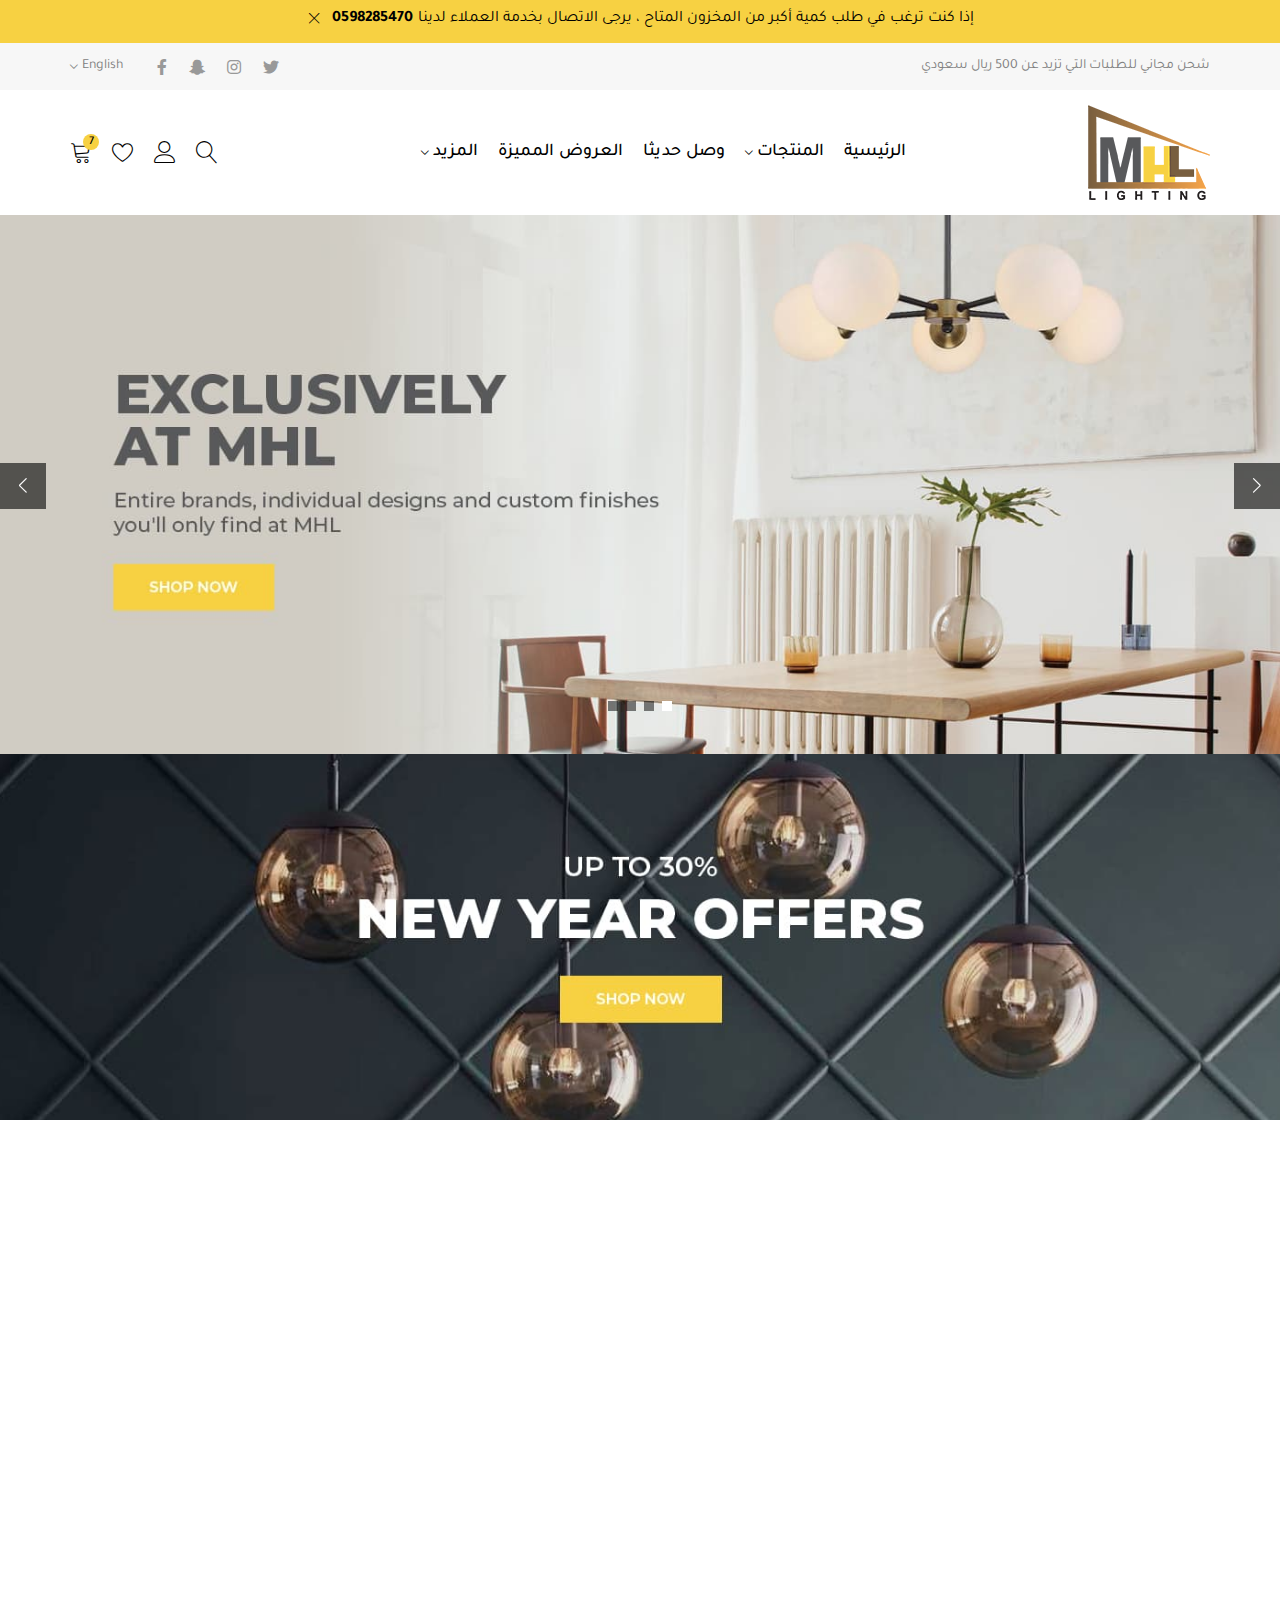
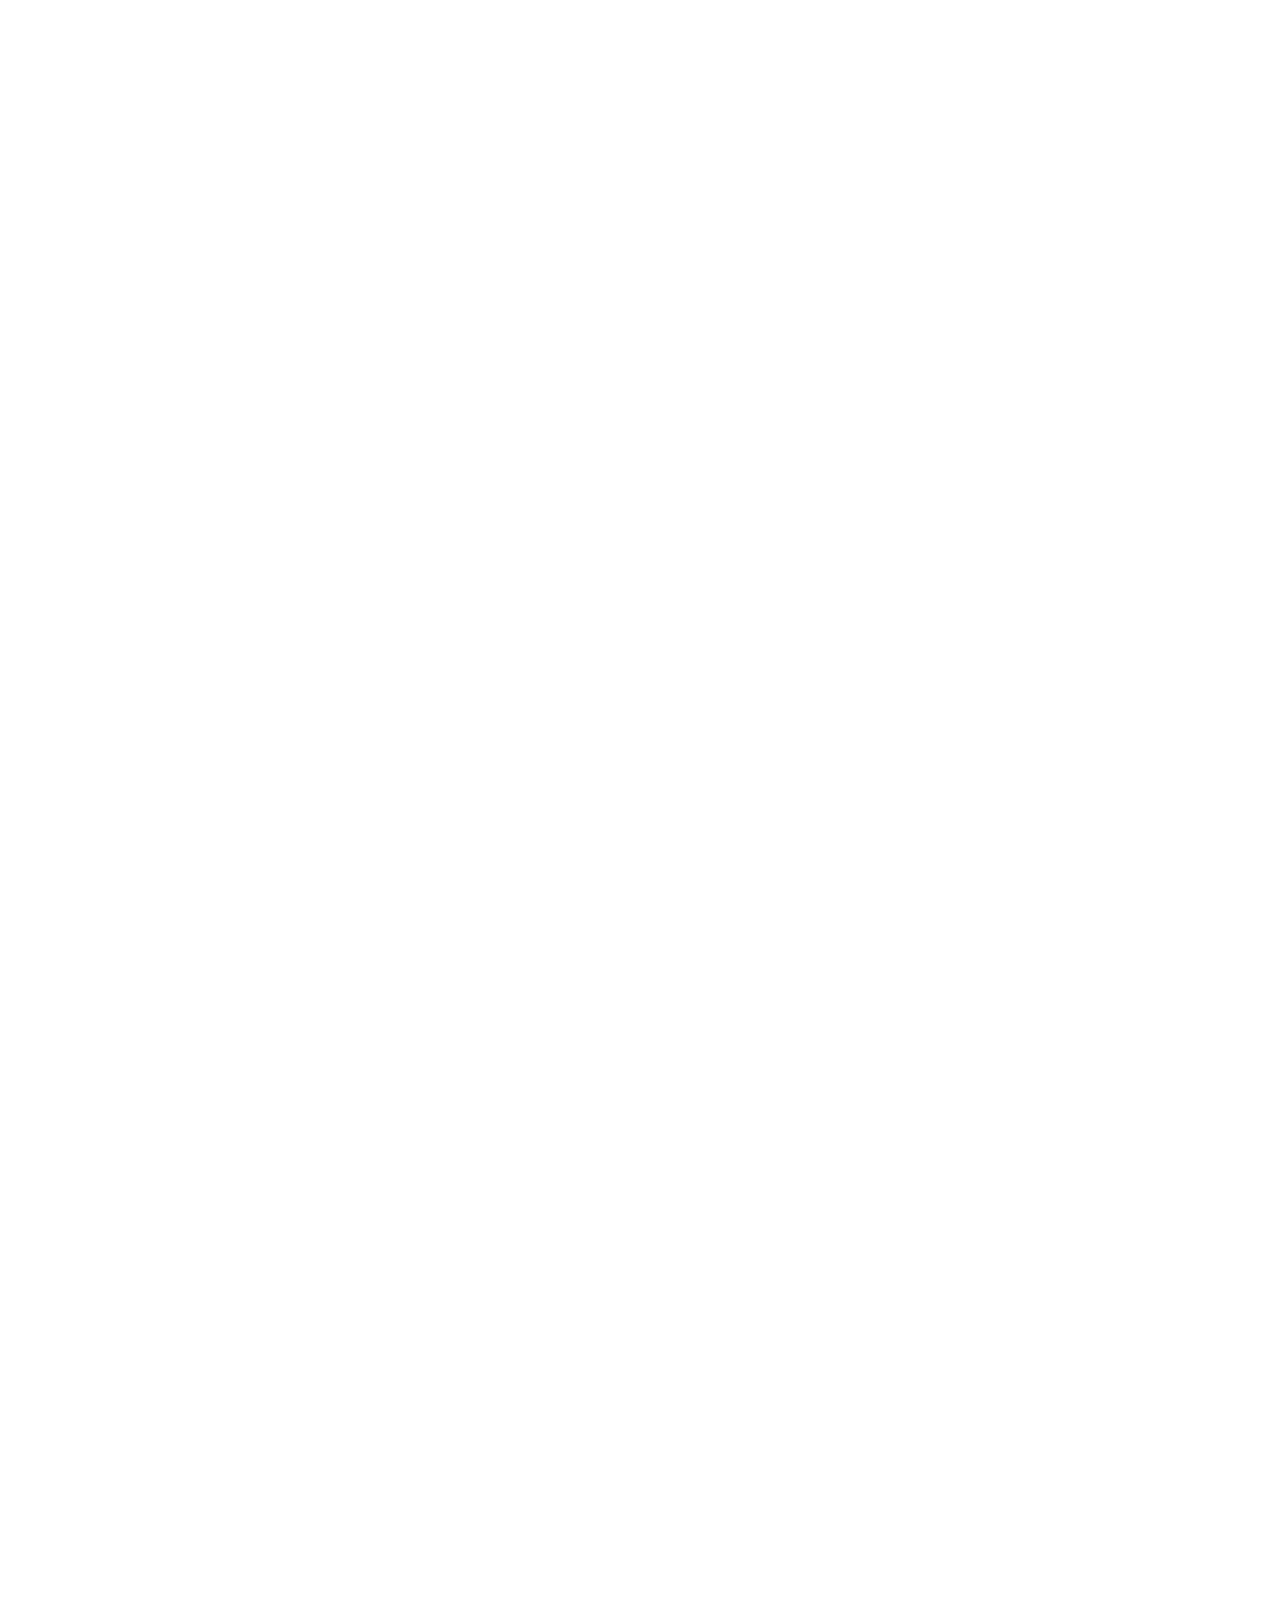
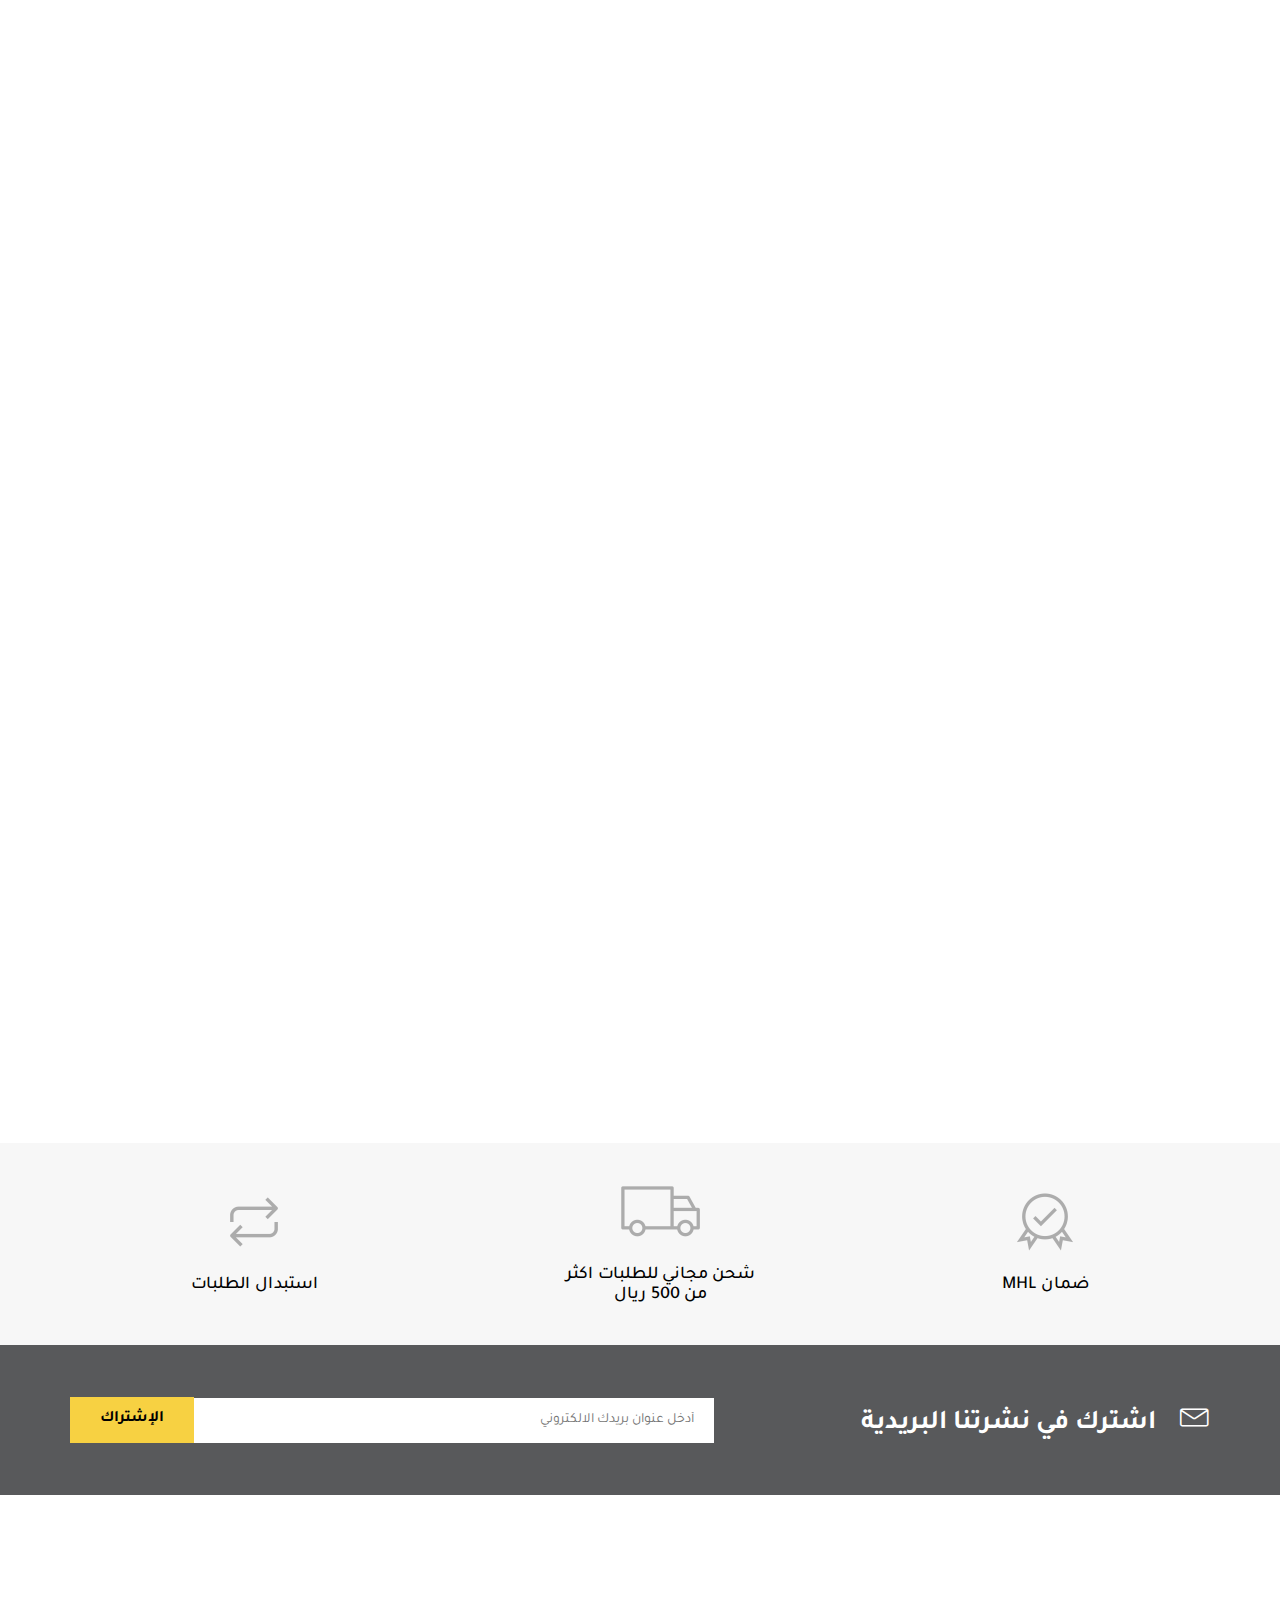
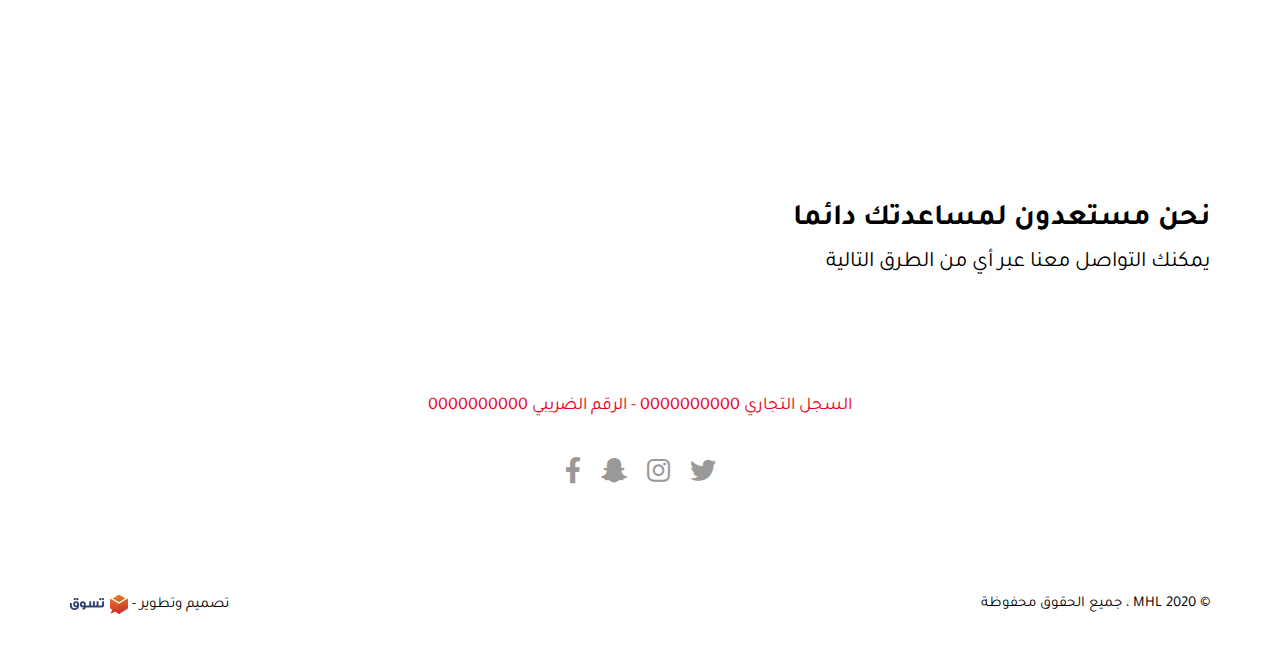
==== commit b27b0378: "finished edits" ====
--- a/index.html
+++ b/index.html
@@ -11,21 +11,8 @@
     <link rel="stylesheet" href="./css/vendor/swiper-bundle.css" />
     <link rel="stylesheet" href="./css/main.css" />
     <link rel="shortcut icon" href="./images/favicon.png" />
-    <title>محمصة وولف للقهوة المختصة</title>
-  </head><!DOCTYPE html>
-  <html lang="en" dir="ltr">
-    <head>
-      <meta charset="UTF-8" />
-      <meta name="viewport" content="width=device-width, initial-scale=1.0" />
-      <link rel="stylesheet" href="./css/vendor/all.min.css" />
-      <link rel="stylesheet" href="./css/vendor/linear.css" />
-      <link rel="stylesheet" href="./css/vendor/bootstrap.min.css" />
-      <link rel="stylesheet" href="./css/vendor/aos.css" />
-      <link rel="stylesheet" href="./css/vendor/swiper-bundle.css" />
-      <link rel="stylesheet" href="./css/main.css" />
-      <link rel="shortcut icon" href="./images/favicon.png" />
-      <title>MODERN HOME LIGHTING</title>
-    </head>
+    <title>منزل الاضائة الحديثة</title>
+  </head>
   
     <body class="overflow">
       <div class="pre-loader">
@@ -196,80 +183,14 @@
                       >المزيد</span
                     ></a>
                     <div class="top-dropDown">
-                      <a href="#" class="drop-link fixall"><img src="./images/icons/drop.png" alt="."> جميع المنتجات</a>
-                      <div class="top-setting in-menu sm-slide">
-                        <a class="setting-anchor drop"
-                          ><img src="./images/icons/drop.png" alt=".."> إضاءة داخلية</span
-                        ></a>
-                        <div class="top-dropDown">
-                          <a href="#" class="drop-link fixall"><img src="./images/icons/drop.png" alt="..">إنارة الأسقف</a>
-                          <a href="#" class="drop-link fixall"><img src="./images/icons/drop.png" alt=".">فريمات
-                          </a>
-                          <a href="#" class="drop-link fixall"><img src="./images/icons/drop.png" alt=".">الثريات
-                          </a>
-                          <a href="#" class="drop-link fixall"><img src="./images/icons/drop.png" alt="."> العلاقات
-                          </a>
-                          <a href="#" class="drop-link fixall"><img src="./images/icons/drop.png" alt=".">الجداريات
-                          </a>
-                          <a href="#" class="drop-link fixall"><img src="./images/icons/drop.png" alt=".">الفوانيس
-                          </a>
-                          <a href="#" class="drop-link fixall"><img src="./images/icons/drop.png" alt=".">المصابيح الزخرفية
-                          </a>
-                          <a href="#" class="drop-link fixall"><img src="./images/icons/drop.png" alt=".">رفائيل المنيوم
-                          </a>
-                          <a href="#" class="drop-link fixall"><img src="./images/icons/drop.png" alt=".">شريط LED
-                          </a>
-                        </div>
-                      </div>
-                      <div class="top-setting in-menu sm-slide">
-                        <a class="setting-anchor drop"
-                          ><img src="./images/icons/drop.png" alt=".."> إضاءة خارجية</span
-                        ></a>
-                        <div class="top-dropDown">
-                          <a href="#" class="drop-link fixall"><img src="./images/icons/drop.png" alt="..">إنارة الأسقف</a>
-                          <a href="#" class="drop-link fixall"><img src="./images/icons/drop.png" alt=".">فريمات
-                          </a>
-                          <a href="#" class="drop-link fixall"><img src="./images/icons/drop.png" alt=".">الثريات
-                          </a>
-                          <a href="#" class="drop-link fixall"><img src="./images/icons/drop.png" alt="."> العلاقات
-                          </a>
-                          <a href="#" class="drop-link fixall"><img src="./images/icons/drop.png" alt=".">الجداريات
-                          </a>
-                          <a href="#" class="drop-link fixall"><img src="./images/icons/drop.png" alt=".">الفوانيس
-                          </a>
-                          <a href="#" class="drop-link fixall"><img src="./images/icons/drop.png" alt=".">المصابيح الزخرفية
-                          </a>
-                          <a href="#" class="drop-link fixall"><img src="./images/icons/drop.png" alt=".">رفائيل المنيوم
-                          </a>
-                          <a href="#" class="drop-link fixall"><img src="./images/icons/drop.png" alt=".">شريط LED
-                          </a>
-                        </div>
-                      </div>
-                      <div class="top-setting in-menu sm-slide">
-                        <a class="setting-anchor drop"
-                          ><img src="./images/icons/drop.png" alt="..">المفاتيح والمقابس</span
-                        ></a>
-                        <div class="top-dropDown">
-                          <a href="#" class="drop-link fixall"><img src="./images/icons/drop.png" alt="..">إنارة الأسقف</a>
-                          <a href="#" class="drop-link fixall"><img src="./images/icons/drop.png" alt=".">فريمات
-                          </a>
-                          <a href="#" class="drop-link fixall"><img src="./images/icons/drop.png" alt=".">الثريات
-                          </a>
-                          <a href="#" class="drop-link fixall"><img src="./images/icons/drop.png" alt="."> العلاقات
-                          </a>
-                          <a href="#" class="drop-link fixall"><img src="./images/icons/drop.png" alt=".">الجداريات
-                          </a>
-                          <a href="#" class="drop-link fixall"><img src="./images/icons/drop.png" alt=".">الفوانيس
-                          </a>
-                          <a href="#" class="drop-link fixall"><img src="./images/icons/drop.png" alt=".">المصابيح الزخرفية
-                          </a>
-                          <a href="#" class="drop-link fixall"><img src="./images/icons/drop.png" alt=".">رفائيل المنيوم
-                          </a>
-                          <a href="#" class="drop-link fixall"><img src="./images/icons/drop.png" alt=".">شريط LED
-                          </a>
-                        </div>
-                      </div>
-                      <a href="#" class="drop-link fixall"><img src="./images/icons/drop.png" alt=".">المنزل الذكي</a>
+                      <a href="#" class="drop-link fixall">عن MHL</a>
+                      <a href="#" class="drop-link fixall">سياسة الإرجاع والاستبدال</a>
+                      <a href="#" class="drop-link fixall">سياسة الضمان</a>
+                      <a href="#" class="drop-link fixall">الدفع والتسليم</a>
+                      <a href="#" class="drop-link fixall">تصميم الإضاءة وتوزيعها</a>
+                      <a href="#" class="drop-link fixall">نصائح الانارة</a>
+                      <a href="#" class="drop-link fixall">المشاريع</a>
+                      <a href="#" class="drop-link fixall">اتصل بنا </a>
                     </div>
                 </li>
                 </ul>
@@ -583,7 +504,7 @@
       <section class="product-slider">
         <div class="c2">
           <div class="s-head" data-aos="fade-left">
-            <h3>مبيعات الجملة</h3>
+            <h3>باقات الجملة</h3>
           </div>
           <div class="products" data-aos="zoom-in">
             <div class="s-container s-containe">
@@ -707,7 +628,7 @@
             <div class="note">
               <div class="note-icon"><img src="./images/icons/3.png" alt=".."></div>
               <div class="note-body">
-                <h4>أوامر الصرف</h4>
+                <h4>استبدال الطلبات</h4>
               </div>
             </div>
           </div>
@@ -719,7 +640,7 @@
           <div class="news-body">
             <div class="news-text"> 
               <span class="lnr lnr-envelope"></span>
-              <h3> اشترك في نشرتنا الإخبارية</h3>
+              <h3> اشترك في نشرتنا البريدية</h3>
             </div>
             <form action="#">
               <input type="text" placeholder="أدخل عنوان بريدك الالكتروني" />
@@ -864,7 +785,7 @@
               </div>
             </div>
           </div>
-          <div class="num">C.R 0000000000  <span>-</span><br>   T.N 0000000000</div>
+          <div class="num"> السجل التجاري 0000000000 <span>-</span><br> الرقم الضريبي 0000000000 </div>
           </div>
           <div class="social flex-center">
             <div class="social-icon ">
@@ -889,19 +810,19 @@
             </div>
           </div>
           <div class="payment" data-aos="zoom-in" data-aos-offset="0">
+            <img src="./images/footer/4.png" alt=".." />
+            <img src="./images/footer/6.png" alt=".." />
+            <img src="./images/footer/5.png" alt=".." />
+            <img src="./images/footer/3.png" alt=".." />
+            <img src="./images/footer/2.png" alt=".." />
             <img src="./images/footer/1.png" alt=".." />
-            <img src="./images/footer/2.png" alt=".." />
-            <img src="./images/footer/3.png" alt=".." />
-            <img src="./images/footer/4.png" alt=".." />
-            <img src="./images/footer/5.png" alt=".." />
-            <img src="./images/footer/6.png" alt=".." />
           </div>
           <div class="credit">
             <p>&copy; MHL 2020 ، جميع الحقوق محفوظة</p>
             <p>
               تصميم وتطوير -
               <a href="https://tasawk.com.sa/" target="_blank"
-                ><img src="./images/icons/footer-en.png" alt=".."
+                ><img src="./images/icons/footer.png" alt=".."
               /></a>
             </p>
           </div>
--- a/css/main.css
+++ b/css/main.css
@@ -142,7 +142,7 @@
 
 .slide .drop {
   display: flex;
-  align-items: flex-start;
+  align-items: center;
   justify-content: space-between;
 }
 
@@ -383,6 +383,13 @@
   left: 11px;
   cursor: pointer;
   transition: all 0.5s;
+}
+
+@media (max-width: 576px) {
+  .product .product-img .icon {
+    padding: 5px 8px;
+    font-size: 12px;
+  }
 }
 
 .product .product-img a:hover {
@@ -795,6 +802,12 @@
   display: none;
 }
 
+nav .nav-bottom .nav-icons .user .top-dropDown {
+  left: 50%;
+  right: unset;
+  transform: translateX(-50%);
+}
+
 nav .nav-bottom .nav-icons .cart {
   position: relative;
   transition: all 0.5s;
@@ -909,7 +922,7 @@
     transition: all 0.5s;
   }
   nav .nava .nava-content {
-    background-color: white;
+    background-color: #fffffffa;
     width: 100%;
     transition: all 0.5s;
     flex-direction: column;
@@ -1661,7 +1674,8 @@
 }
 
 @keyframes lds-grid {
-  0%, 100% {
+  0%,
+  100% {
     opacity: 1;
   }
   50% {
